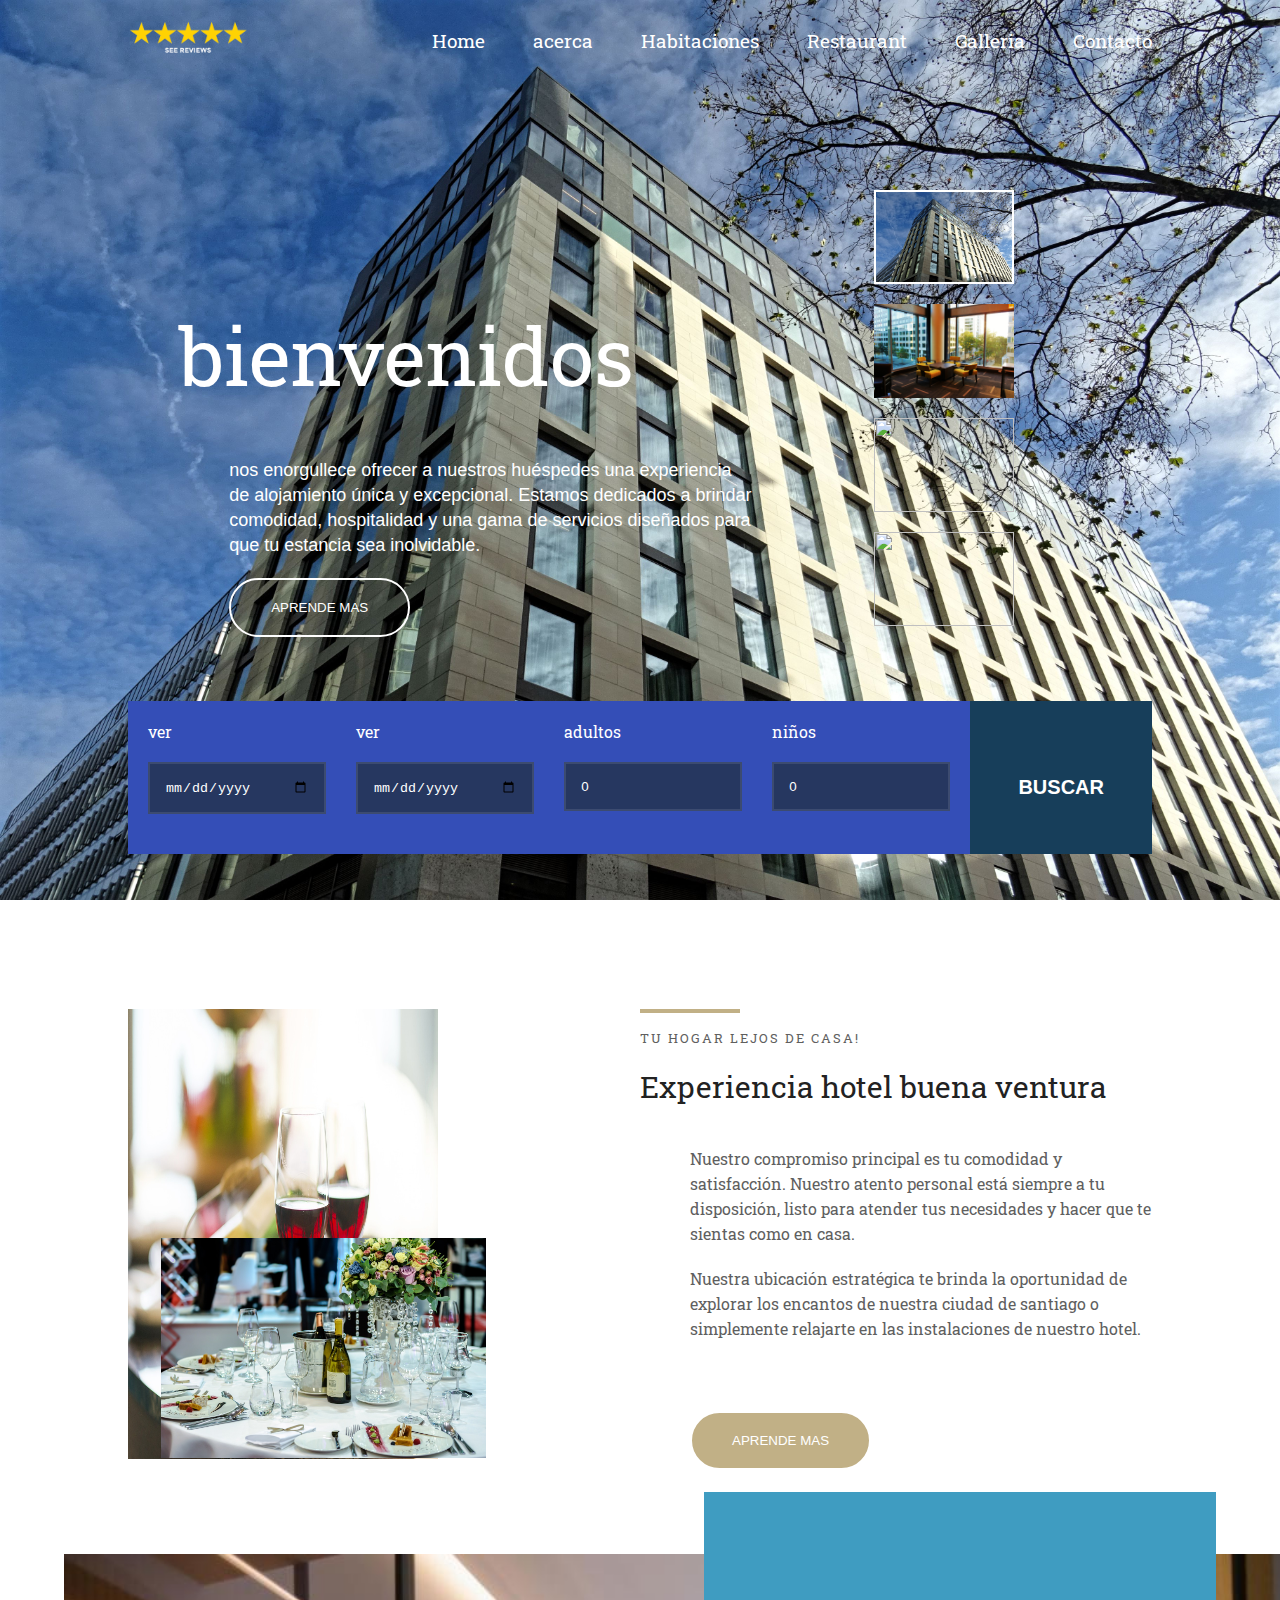
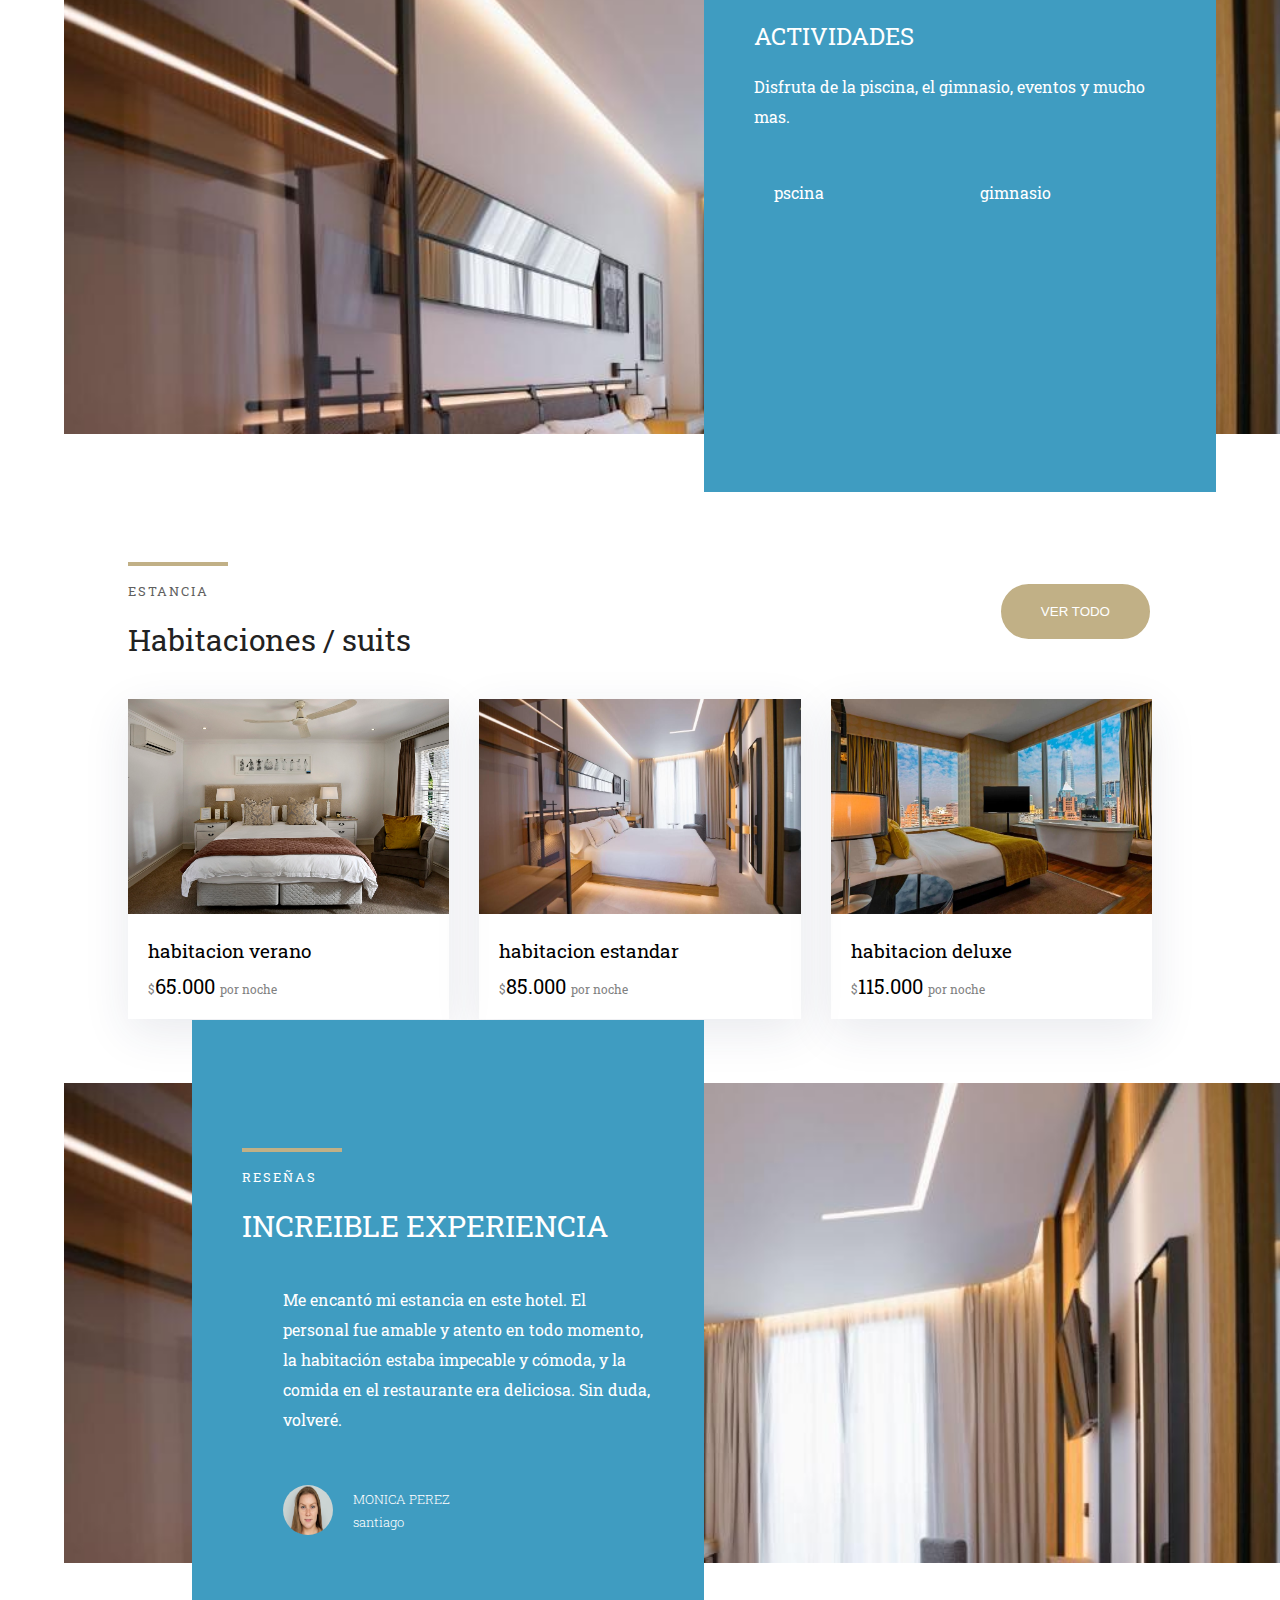
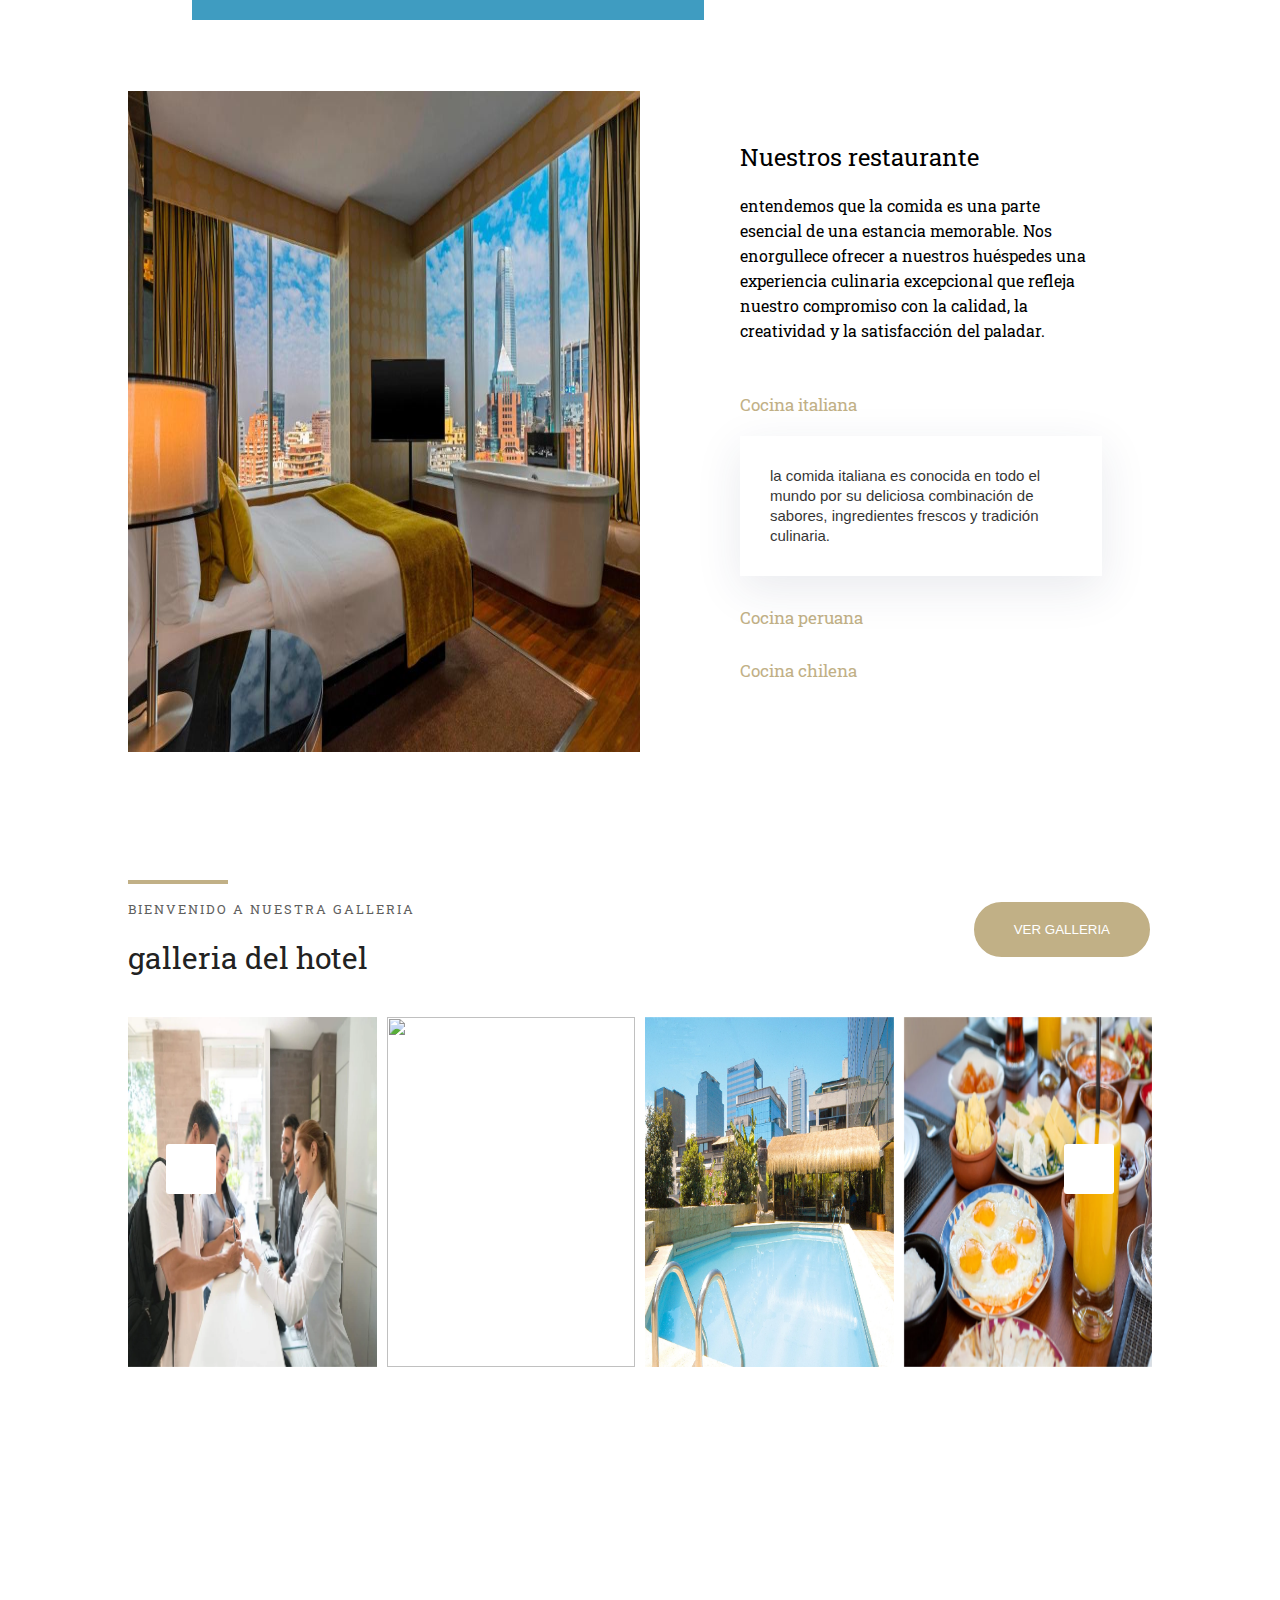
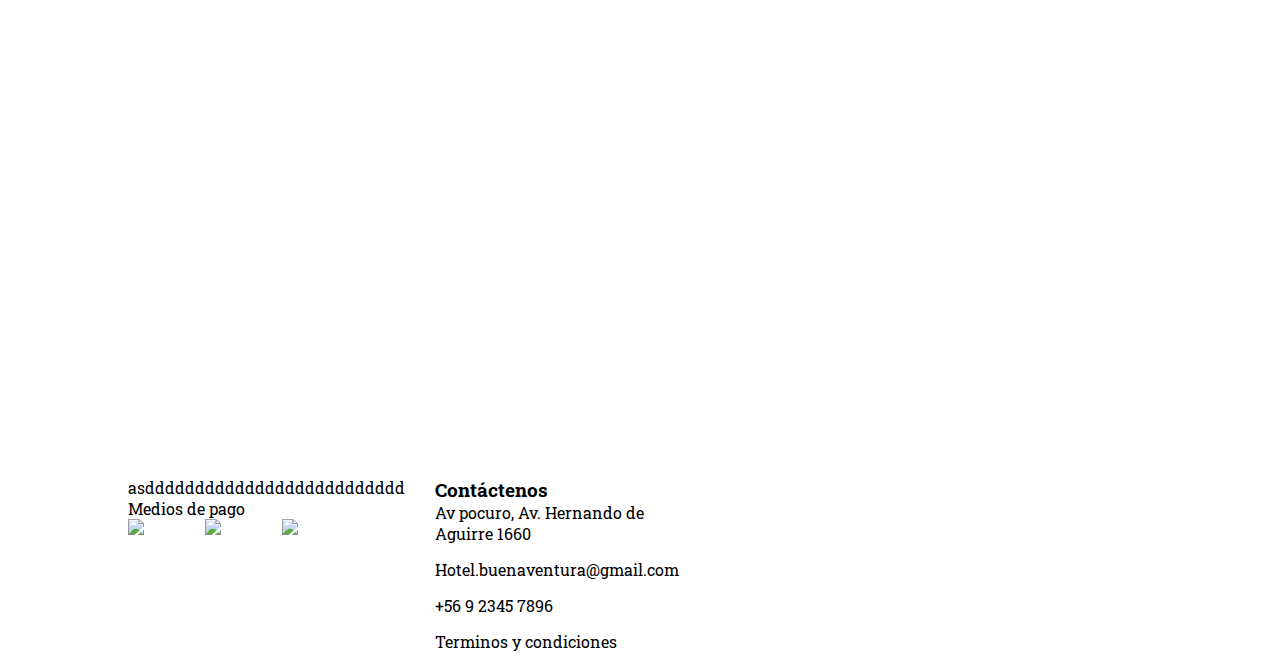
==== hotel/index.html @ 5560b7e8 "Add files via upload" ====
<!DOCTYPE html>
<html lang="en" dir="ltr">

<head>
    <title>hotel buena ventura</title>
    <meta name="viewport" content="width=device-width, initial-scale=1">
    <link rel="stylesheet" href="style.css">
    <link rel="stylesheet" href="https://pro.fontawesome.com/releases/v5.10.0/css/all.css" integrity="sha384-AYmEC3Yw5cVb3ZcuHtOA93w35dYTsvhLPVnYs9eStHfGJvOvKxVfELGroGkvsg+p" crossorigin="anonymous" />


    <link rel="stylesheet" href="https://cdnjs.cloudflare.com/ajax/libs/OwlCarousel2/2.3.4/assets/owl.carousel.css" integrity="sha512-UTNP5BXLIptsaj5WdKFrkFov94lDx+eBvbKyoe1YAfjeRPC+gT5kyZ10kOHCfNZqEui1sxmqvodNUx3KbuYI/A==" crossorigin="anonymous"
    referrerpolicy="no-referrer" />
  <link rel="stylesheet" href="https://cdnjs.cloudflare.com/ajax/libs/OwlCarousel2/2.3.4/assets/owl.theme.default.min.css" integrity="sha512-sMXtMNL1zRzolHYKEujM2AqCLUR9F2C4/05cdbxjjLSRvMQIciEPCQZo++nk7go3BtSuK9kfa/s+a4f4i5pLkw=="
    crossorigin="anonymous" referrerpolicy="no-referrer" />
  <script src="https://code.jquery.com/jquery-1.12.4.min.js" integrity="sha256-ZosEbRLbNQzLpnKIkEdrPv7lOy9C27hHQ+Xp8a4MxAQ=" crossorigin="anonymous"></script>



</head>


<body>
    <header class="header" id="menu">
        <div class="container">
          <nav>
            <a href="#" class="logo"> <img src="images/estrella.png" alt=""> </a>
    
            <ul class="nav-menu">
              <li> <a href="#home" class="nav-link">Home</a> </li>
              <li> <a href="#about" class="nav-link">acerca</a> </li>
              <li> <a href="#rooms" class="nav-link">Habitaciones</a> </li>
              <li> <a href="#restaurant" class="nav-link">Restaurant</a> </li>
              <li> <a href="#gallery" class="nav-link">Galleria</a> </li>
              <li> <a href="#contact" class="nav-link">Contacto</a> </li>
            </ul>
    
            <div class="hambuger">
              <span class="bar"></span>
              <span class="bar"></span>
              <span class="bar"></span>
            </div>
          </nav>
        </div>
      </header> 
      <script>

        const hambuger = document.querySelector('.hambuger');
        const navMenu = document.querySelector('.nav-menu');
    
        hambuger.addEventListener("click", mobileMenu);
    
        function mobileMenu() {
          hambuger.classList.toggle("active");
          navMenu.classList.toggle("active");
        }
    
        const navLink = document.querySelectorAll('.nav-link');
        navLink.forEach((n) => n.addEventListener("click", closeMenu));
    
        function closeMenu() {
          hambuger.classList.remove("active");
          navMenu.classList.remove("active");
        }
      </script>

      <section class="Home" id="home">
        <div class="head_container">
          <div class="box">
            <div class="text">
              <h1>bienvenidos</h1>
              <p>nos enorgullece ofrecer a nuestros huéspedes una experiencia de alojamiento única y excepcional. Estamos dedicados a brindar comodidad, hospitalidad y una gama de servicios diseñados para que tu estancia sea inolvidable.</p>
              <button>APRENDE MAS</button>
            </div>
          </div>
          <div class="image">
            <img src="images/imagez7.jpg" alt="" class="slide">

          </div>
          <div class="image-item">
            <img src="images/imagez7.jpg" alt="" class="slide active" onclick="img('images/imagez7.jpg')">
            <img src="images/imagez8.jpg" alt="" class="slide" onclick= "img('images/imagez8.jpg')">
            <img src="images/imagez10.jpg" alt="" class="slide " onclick= "img('images/imagez10.jpg')">
            <img src="images/imagez9.jpg" alt="" class="slide " onclick= "img('images/imagez9.jpg')">
          </div>
        </div>

      </section>

      <script>
        function img(anything) {
          document.querySelector('.slide').src = anything;
        }
        function change (change){
          const line = document.querySelector('.image')
          line.style.background = change
        }
      </script>


      <section class="book">
       <div class="container flex">
        <div class="input grid">
          <div class="box">
            <label>ver</label>
            <input type="date" placeholder="fecha-de-entrada">
          </div>
          <div class="box">
            <label>ver</label>
            <input type="date" placeholder="fecha-de-salida">
          </div>
          <div class="box">
            <label>adultos</label><br>
            <input type="number" placeholder="0">
          </div>
          <div class="box">
            <label>niños</label><br>
            <input type="number" placeholder="0">
          </div>
        </div>
        
        <div class="search">
          <input type="submit"  value="BUSCAR">
        </div>
        
        </div>

      </section>





      <section class="about top" id="about">

        <div class="container flex">
          <div class="left">
            <div class="img">
              <img src="images/imagez11.jpg" alt="" class="image1">
              <img src="images/imagez12.jpg" alt="" class="image2">
            </div>
          </div>
          <div class="right">
            <div class="heading">
              <h5>TU HOGAR LEJOS DE CASA!</h5>
              <H2>Experiencia hotel buena ventura</H2>
              <p>Nuestro compromiso principal es tu comodidad y satisfacción. Nuestro atento personal está siempre a tu disposición, listo para atender tus necesidades y hacer que te sientas como en casa.</p>
              <p>Nuestra ubicación estratégica te brinda la oportunidad de explorar los encantos de nuestra ciudad de santiago o simplemente relajarte en las instalaciones de nuestro hotel. </p>
              <button class="btn1" >APRENDE MAS</button>
            </div>
          </div>
        </div>

      </section>


      <section class="wrapper top">
        <div class="container">
          <div class="text">
            <h2>ACTIVIDADES</h2>
            <p> Disfruta de la piscina, el gimnasio, eventos y mucho mas.</p>
            <div class="content">
              <div class="box flex">
                <i class="fas fa-swimming-pool"></i>
                <span>pscina</span>
              </div>

              <div class="box flex">
                <i class="fas fa-dumbbell"></i>
                <span>gimnasio</span>
              </div>

              

             
            </div>
          </div>
        </div>

      </section>
      <section class="room top" id="rooms">
        <div class="container">
          <div class="heading-top flex1">
            <div class="heading">
              <h5>ESTANCIA</h5>
              <H2>Habitaciones / suits</H2>
            </div>
            <div class="button">
              <button class="btn1">VER TODO</button>
            </div>
          </div>
          <div class="content grid">
            <div class="box">
              <div class="img">
                <img src="images/IMAGEZ1.jpg" alt="">
              </div>
              <div class="text">
                <h3>habitacion verano</h3>
                <p> <span>$</span>65.000 <span>por noche</span> </p>
              </div>
            </div>
              <div class="box">
                <div class="img">
                  <img src="images/image3.jpg" alt="">
                </div>
                <div class="text">
                  <h3>habitacion estandar</h3>
                  <p> <span>$</span>85.000 <span>por noche</span> </p>
                </div>
              </div>
                <div class="box">
                  <div class="img">
                    <img src="images/image2.jpg" alt="">
                  </div>
                  <div class="text">
                    <h3>habitacion deluxe</h3>
                    <p> <span>$</span>115.000 <span>por noche</span> </p>
                  </div>
                </div>
            </div>
          </div>
        </div>
      </section>

      <section class="wrapper wrapper2">
          <div class="container">
            <div class="text">
              <div class="heading">
                <h5>RESEÑAS</h5>
                <h2>INCREIBLE EXPERIENCIA</h2>
              </div>
              <div class="para">
                <p>Me encantó mi estancia en este hotel. El personal fue amable y atento en todo momento, la habitación estaba impecable y cómoda, y la comida en el restaurante era deliciosa. Sin duda, volveré. </p>
                <div class="box flex">
                  <div class="img">
                    <img src="images/PERFIL1.jpg" alt="">
                  </div>
                  <div class="name">
                    <h5>MONICA PEREZ</h5>
                    <h5>santiago</h5>
                  </div>
                </div>
              </div>
            </div>
          </div>
      </section>

      <section class="restaurant top" id="restaurant">
        <div class="container flex">
          <div class="left">
            <img src="images/image2.jpg" alt="">
          </div>
          <div class="right">
            <div class="text">
              <h2>Nuestros restaurante</h2>
              <p> entendemos que la comida es una parte esencial de una estancia memorable. Nos enorgullece ofrecer a nuestros huéspedes una experiencia culinaria excepcional que refleja nuestro compromiso con la calidad, la creatividad y la satisfacción del paladar.</p>
            </div>
            <div class="accordionWrapper">
              <div class="accordionItem open">
                <h2 class="accordionIheading">Cocina italiana</h2>
                <div class="accordionItemcontent">
                  <p> la comida italiana es conocida en todo el mundo por su deliciosa combinación de sabores, ingredientes frescos y tradición culinaria.</p>
                </div>
              </div>
              <div class="accordionItem close">
                <h2 class="accordionIheading">Cocina peruana</h2>
                <div class="accordionItemcontent">
                  <p>La comida peruana es una de las joyas culinarias del mundo y ha ganado reconocimiento y admiración a nivel global por su diversidad de sabores, ingredientes únicos y fusiones culturales.</p>
                </div>
              </div>

              <div class="accordionItem close">
                <h2 class="accordionIheading">Cocina chilena</h2>
                <div class="accordionItemcontent">
                  <p> La comida chilena es una fusión de ingredientes autóctonos y técnicas culinarias traídas por los colonizadores españoles, y es un reflejo de la historia y la diversidad del país.</p>
                </div>
              </div>

            </div>
          </div>
        </div>
      </section>
      <script>
        var accItem = document.getElementsByClassName('accordionItem')
        var accHD = document.getElementsByClassName('accordionIheading')

        for (i = 0; i < accHD.length; i++) {
        accHD[i].addEventListener('click', toggleItem, false);
        }

        function toggleItem() {
        var itemClass = this.parentNode.className;
        for (var i = 0; i < accItem.length; i++) {
        accItem[i].className = 'accordionItem close';
        }
        if (itemClass == 'accordionItem close') {
        this.parentNode.className = 'accordionItem open';
          }
        }
      </script>




      <section class="gallary top" id="gallery">
        <div class="container">
          <div class="heading_top flex1">
            <div class="heading">
              <h5>BIENVENIDO A NUESTRA GALLERIA</h5>
              <H2>galleria del hotel</H2>
            </div>
            <div class="button">
              <button class="btn1">VER GALLERIA</button>
            </div>
          </div>
          <div class="owl-carousel owl-theme">
            <div class="item">
              <img src="images/imagez6.jpg" alt="">
            </div>
            <div class="item">
              <img src="images/imagenz3.jpg" alt="">
            </div>
           <div class="item">
              <img src="images/imgez4.jpg" alt="">
            </div>
            <div class="item">
              <img src="images/imagez5.jpg" alt="">
            </div>
            <div class="item">
              <img src="images/imagenz2.jpg" alt="">
            </div>
          </div>

        </div>


      </section>

      <script src="https://cdnjs.cloudflare.com/ajax/libs/OwlCarousel2/2.3.4/owl.carousel.js" integrity="sha512-gY25nC63ddE0LcLPhxUJGFxa2GoIyA5FLym4UJqHDEMHjp8RET6Zn/SHo1sltt3WuVtqfyxECP38/daUc/WVEA==" crossorigin="anonymous"
      referrerpolicy="no-referrer"></script>
      <script src="https://cdnjs.cloudflare.com/ajax/libs/OwlCarousel2/2.3.4/owl.carousel.min.js" integrity="sha512-bPs7Ae6pVvhOSiIcyUClR7/q2OAsRiovw4vAkX+zJbw3ShAeeqezq50RIIcIURq7Oa20rW2n2q+fyXBNcU9lrw==" crossorigin="anonymous"
      referrerpolicy="no-referrer"></script>
      <script>
      $('.owl-carousel').owlCarousel({
        loop: true,
        margin: 10,
        nav: true,
        dots: false,
        navText: ["<i class='fas fa-chevron-left'></i>", "<i class='fas fa-chevron-right'></i>"],
        responsive: {
          0: {
            items: 1
          },
          768: {
            items: 2
          },
          1000: {
            items: 4
          }
        }
      })
    </script>


    <section class="map top" id="contact">

      <iframe src="https://www.google.com/maps/embed?pb=!1m14!1m8!1m3!1d699.9697006370789!2d-70.59613841962889!3d-33.43273845730774!3m2!1i1024!2i768!4f13.1!3m3!1m2!1s0x9662cf0b6b929363%3A0x24ddab83ed5f293f!2sAv.%20Hernando%20de%20Aguirre%201660%2C%20Providencia%2C%20Regi%C3%B3n%20Metropolitana!5e0!3m2!1ses!2scl!4v1697667884680!5m2!1ses!2scl" width="600" height="450" style="border:0;" allowfullscreen="" loading="lazy" referrerpolicy="no-referrer-when-downgrade"></iframe>

    </section>


    <footer>
      <div class="container grid top">
        <div class="box">
         
          <p> asdddddddddddddddddddddddddd</p>
          <p>Medios de pago</p>
          <div class="payment grid">
         
          <img src="https://img.icons8.com/color/48/000000/visa.png" />
          <img src="https://img.icons8.com/color/48/000000/mastercard.png" />
          <img src="https://img.icons8.com/color-glass/48/000000/paypal.png" />
          
          </div>
        </div>

        <div class="box">
          
          <h3>Contáctenos</h3>

        <ul>
          <li>Av pocuro, Av. Hernando de Aguirre 1660</li>
          <li><i class="far fa-envelope"></i>Hotel.buenaventura@gmail.com</li>
          <li><i class="far fa-phone-alt"></i>+56 9 2345 7896</li>
          <li>Terminos y condiciones</li>
        </ul>
        </div>

      </div>
    </footer>


</body>









</html>
---- hotel/style.css ----
@import url('https://fonts.googleapis.com/css2?family=Roboto+Slab:wght@200;300;400;500;600;700;800;900&display=swap');

* {
  padding: 0;
  margin: 0;
  box-sizing: border-box;
}


html,
body {
  font-family: 'Roboto Slab', serif;
  scroll-behavior: smooth;
}

li {
  list-style: none;
}

a {
  text-decoration: none;
}

.container {
  max-width: 80%;
  margin: auto;
}

.head_container {
  max-width: 90%;
  margin: auto;
}




/*--------------header--------*/
header {
    height: 8vh;
    background: none;
  }
  
  .logo img {
    width: 120px;
  }
  
  header nav {
    display: flex;
    justify-content: space-between;
    align-items: center;
    padding-top: 20px;
  }
  
  .hambuger {
    display: none;
  }
  
  .bar {
    display: block;
    width: 25px;
    height: 3px;
    margin: 5px auto;
    transition: all 0.3s ease-in-out;
    background-color: #fff;
  }
  
  header ul {
    display: flex;
    justify-content: space-between;
    align-items: center;
  }
  
  header ul li {
    margin-left: 3rem;
  }
  
  header ul li a {
    font-size: 1.2rem;
    font-weight: 400;
    color: white;
    transition: 0.5s;
  }
  
  header ul li a:hover {
    color: lightblue;
  }
  
  @media only screen and (max-width: 768px) {
    header ul {
      display: block;
      position: fixed;
      left: -100%;
      top: 5rem;
      flex-direction: column;
      background-color: #fff;
      width: 100%;
      border-radius: 10px;
      text-align: center;
      transition: 0.5s;
      box-shadow: 0 10px 27px rgba(0, 0, 0, 0.05);
      z-index: 20;
    }
  
    header ul.active {
      left: 0%;
    }
  
    header ul li {
      margin: 2.5rem 0;
    }
  
    header ul li a {
      color: black;
    }
  
    .hambuger {
      display: block;
      cursor: pointer;
    }
  
    .hambuger.active .bar:nth-child(2) {
      opacity: 0;
    }
  
    .hambuger.active .bar:nth-child(1) {
      transform: translateY(8px) rotate(45deg);
    }
  
    .hambuger.active .bar:nth-child(3) {
      transform: translateY(-8px) rotate(-45deg);
    }
  }


  /*--------------header--------*/




/*--------------home--------*/


  .Home .image img {
    position: absolute;
    top: 0;
    left: 0;
    z-index: -1;
    width: 100%;
    height: 100%;
  }
  
  .Home .text {
    max-width: 50%;
    color: white;
    margin: 20% 0 0 10%;
  }
  
  .Home h1 {
    font-size: 80px;
    font-weight: 400;
  }
  
  .Home p {
    font-weight: 400;
    line-height: 25px;
    font-family: sans-serif;
    font-size: 18px;
    margin: 50px 0 0 50px;
  }
  
  button {
    padding: 20px 40px;
    background: none;
    outline: none;
    border: 2px solid white;
    border-radius: 50px;
    color: white;
    margin-top: 20px;
  }
  
  .Home button {
    margin-left: 50px;
  }
  
  .Home .image-item {
    position: absolute;
    top: 20%;
    right: 20%;
    display: flex;
    flex-direction: column;
    cursor: pointer;
  }
  
  .Home .image-item img {
    width: 140px;
    height: 94px;
    margin: 10px;
    transition: 0.5s;
  }
  
  .Home .image-item img.active {
    border: 2px solid white;
  }
  
  .Home .box .text {
    position: relative;
  }
  
  .Home .box .text::after {
    position: absolute;
    
    font-size: 500px;
    top: -120%;
    font-weight: bold;
    opacity: 0.1;
  }

  /*--------------home--------*/

/*--------------book--------*/
.flex {
  display: flex;
}

.grid {
  display: grid;
  grid-template-columns: repeat(4, 1fr);
  grid-gap: 30px;
}

.book {
  margin-top: 5%;
  width: 100%;
  height: 20vh;
  color: white;
}

.book .input {
  background: #344eb7;
  padding: 20px 20px 40px 20px;
}

.book .search {
  background: #173e5a;
  padding: 20px;
}

input {
  width: 100%;
  padding: 15px;
  border: 2px solid rgba(255, 255, 255, 0.1);
  outline: none;
  background: #263760;
  margin-top: 20px;
  color: white;
}

::placeholder {
  color: white;
}

.book .search {
  width: 20%;
}

.book .search input {
  background: none;
  border: none;
  font-weight: bold;
  font-size: 20px;
  margin-top: 40px;
}

/*--------------book--------*/

/*--------------about--------*/
.top {
  margin-top: 10%;
}

.mtop {
  margin-top: 5%;
}

.left, .right {
  width: 50%;
}

.about {
  margin-bottom: 50px;
}

.about .img {
  position: relative;
}

.about .image1 {
  width: 310px;
  height: 450px;
}

.about .image2 {
  width: 325px;
  height: 220px;
  position: absolute;
  bottom: 5px;
  z-index: 2;
  right: 30%;
}

.heading {
  position: relative;
}

.heading::after {
  position: absolute;
  top: 0;
  left: 0;
  content: '';
  width: 100px;
  height: 4px;
  background: #C1B086;
}

.heading h5 {
  font-weight: 400;
  letter-spacing: 2px;
  padding-top: 20px;
  color: #5f5f5f;
}

.heading h2 {
  font-size: 30px;
  font-weight: 400;
  margin: 20px 0 40px 0;
  color: #222222;
}

.heading p {
  margin-bottom: 20px;
  line-height: 25px;
  color: #5f5f5f;
  margin: 0 0 20px 50px;
}

.heading .btn1 {
  margin: 50px 0 20px 50px;
}

.btn1 {
  background: #C1B086;
  color: white;
}
/*--------------about--------*/

/*--------------wrapper--------*/
.wrapper {
  background-image: url("images/image3.jpg");
  background-repeat: no-repeat;
  background-size: cover;
  width: 100%;
  height: 480px;
  position:relative;
  margin: 5%;
  
}

.wrapper .text {
  background: #3f9cc1;
  padding: 50px;
  width: 40%;
  height: 600px;
  position: absolute;
  top: -13%;
  right: 10%;
  padding-top: 10%;
  color: white;
}

.wrapper .content {
  display: grid;
  grid-template-columns: repeat(2, 1fr);
  grid-row-gap: 30px;
}

.wrapper h2 {
  font-weight: 400;
}

.wrapper p {
  margin: 20px 0 50px 0;
  line-height: 30px;
}

.wrapper i {
  margin: 5px 20px 0 0;
}

/*--------------wrapper--------*/


/*--------------room--------*/
.flex1 {
  display: flex;
  justify-content: space-between;
}

.room .grid {
  grid-template-columns: repeat(3, 1fr);
}

.room img {
  width: 100%;
  height: 100%;
}

.room .box {
  box-shadow: 0 13px 43px 0 rgb(37 46 89/10%);
}

.room .text {
  padding: 20px;
}

.room h3 {
  font-weight: 400;
  margin-bottom: 10px;
}

.room p span {
  font-size: 12px;
  color: grey;
}

.room p {
  font-size: 20px;
}


/*--------------room--------*/







/*--------------wrapper2--------*/



.wrapper2 {
  background-image: url("images/image3.jpg");
}

.wrapper2 .text {
  left: 10%;
}

.wrapper2 h5,
.wrapper2 h2 {
  color: white;
}

.wrapper2 img {
  width: 50px;
  height: 50px;
  border-radius: 50%;
  margin-right: 20px;
}

.wrapper2 .para h5 {
  font-size: 13px;
  font-weight: 300;
  margin-top: 5px;
}

.wrapper2 .para {
  margin-left: 10%;
}


/*--------------wrapper2--------*/



/*-----------restaurant-----------*/





.restaurant img {
  width: 100%;
  height: 100%;
}

.restaurant .right {
  padding: 50px 50px 50px 100px;
}

.restaurant h2 {
  margin-bottom: 20px;
  font-weight: 400;
}

.restaurant .text p {
  margin-bottom: 50px;
  line-height: 25px;
}

.accordionItem {
  margin-top: 30px;
}

.accordionItem p {
  font-size: 15px;
  opacity: 0.8;
  font-family: sans-serif;
  line-height: 20px;
}

.accordionIheading {
  cursor: pointer;
  width: 100%;
  border-radius: 3px;
  font-weight: 400;
  font-size: 17px;
  color: #C1B086;
  margin-bottom: 20px;
}

.close .accordionItemcontent {
  height: 0px;
  transition: height 1s ease-out;
  transform: scaleY(0);
  float: left;
  display: block;
  background-color: #fff;
}

.open .accordionItemcontent {
  padding: 30px;
  background-color: #fff;
  width: 100%;
  margin: 0 0 10px 0;
  display: block;
  transform: scaleY(1);
  transform-origin: top;
  transition: transform 0.4s ease;
  box-sizing: border-box;
  box-shadow: 0 13px 43px 0 rgb(37 46 89 / 10%);
}


/*--------------restaurant--------*/









/*--------------gallary--------*/
.gallary img {
  width: 270px;
  height: 350px;
}

.owl-carousel .owl-next,
.owl-carousel .owl-prev {
  height: 50px;
  position: absolute;
  width: 50px;
  cursor: pointer;
  top: 35%;
  background: white !important;
  transition: 0.5s;
}

.owl-carousel .owl-prev {
  left: 33px;
}

.owl-carousel .owl-next {
  right: 33px;
}

.owl-carousel .owl-next:hover,
.owl-carousel .owl-prev:hover {
  background: #C1B086 !important;
}

/*--------------gallary--------*/


/*--------------map--------*/

.map iframe {
  width: 110%;
  
}



/*--------------map--------*/


/*--------------footer--------*/



footer h3 {
  align-items: center;
 
}

footer li {
  margin-bottom: 15px;
  transition: 0.5s;
}

footer li:hover {
  color: #C1B086;
  cursor: pointer;
}


/*--------------footer--------*/








@media only screen and (max-width:768px) {
  .home .box .text {
    max-width: 100%;
  }

  .home .box .text::after,
  .home .image_item {
    display: none;
  }

  .restaurant .container,
  .about .container,
  .book .container {
    flex-direction: column;
  }

  .grid {
    grid-template-columns: repeat(2, 1fr);
  }

  .book {
    margin-top: 10%;
    height: auto;
  }

  .book .search {
    width: 100%;
  }

  .book .search input {
    margin-top: 0;
  }

  .left, .right {
    width: 100%;
  }

  .wrapper .text {
    width: 80%;
  }

  .room {
    margin-bottom: 100px;
  }

  .room .grid {
    grid-template-columns: repeat(1, 1fr);
  }

  .restaurant .right {
    padding: 0;
    margin-top: 50px;
  }

  footer .payment {
    grid-template-columns: repeat(4, 1fr);
  }
}

@media only screen and (max-width:768px) {
  .grid {
    grid-template-columns: repeat(1, 1fr);
  }

  .home .text {
    margin: 10% 0 0 0;
  }

  .home h1 {
    font-size: 40px;
  }

  .about p,
  .home p {
    margin: 50px 0 0 0;
  }

  .wrapper .text {
    padding: 10px;
    height: 600px;
  }

  .heading_top {
    margin-top: 100px;
  }

  .heading_top button {
    display: none;
  }

  .restaurant .flex {
    flex-direction: column-reverse;
  }
}
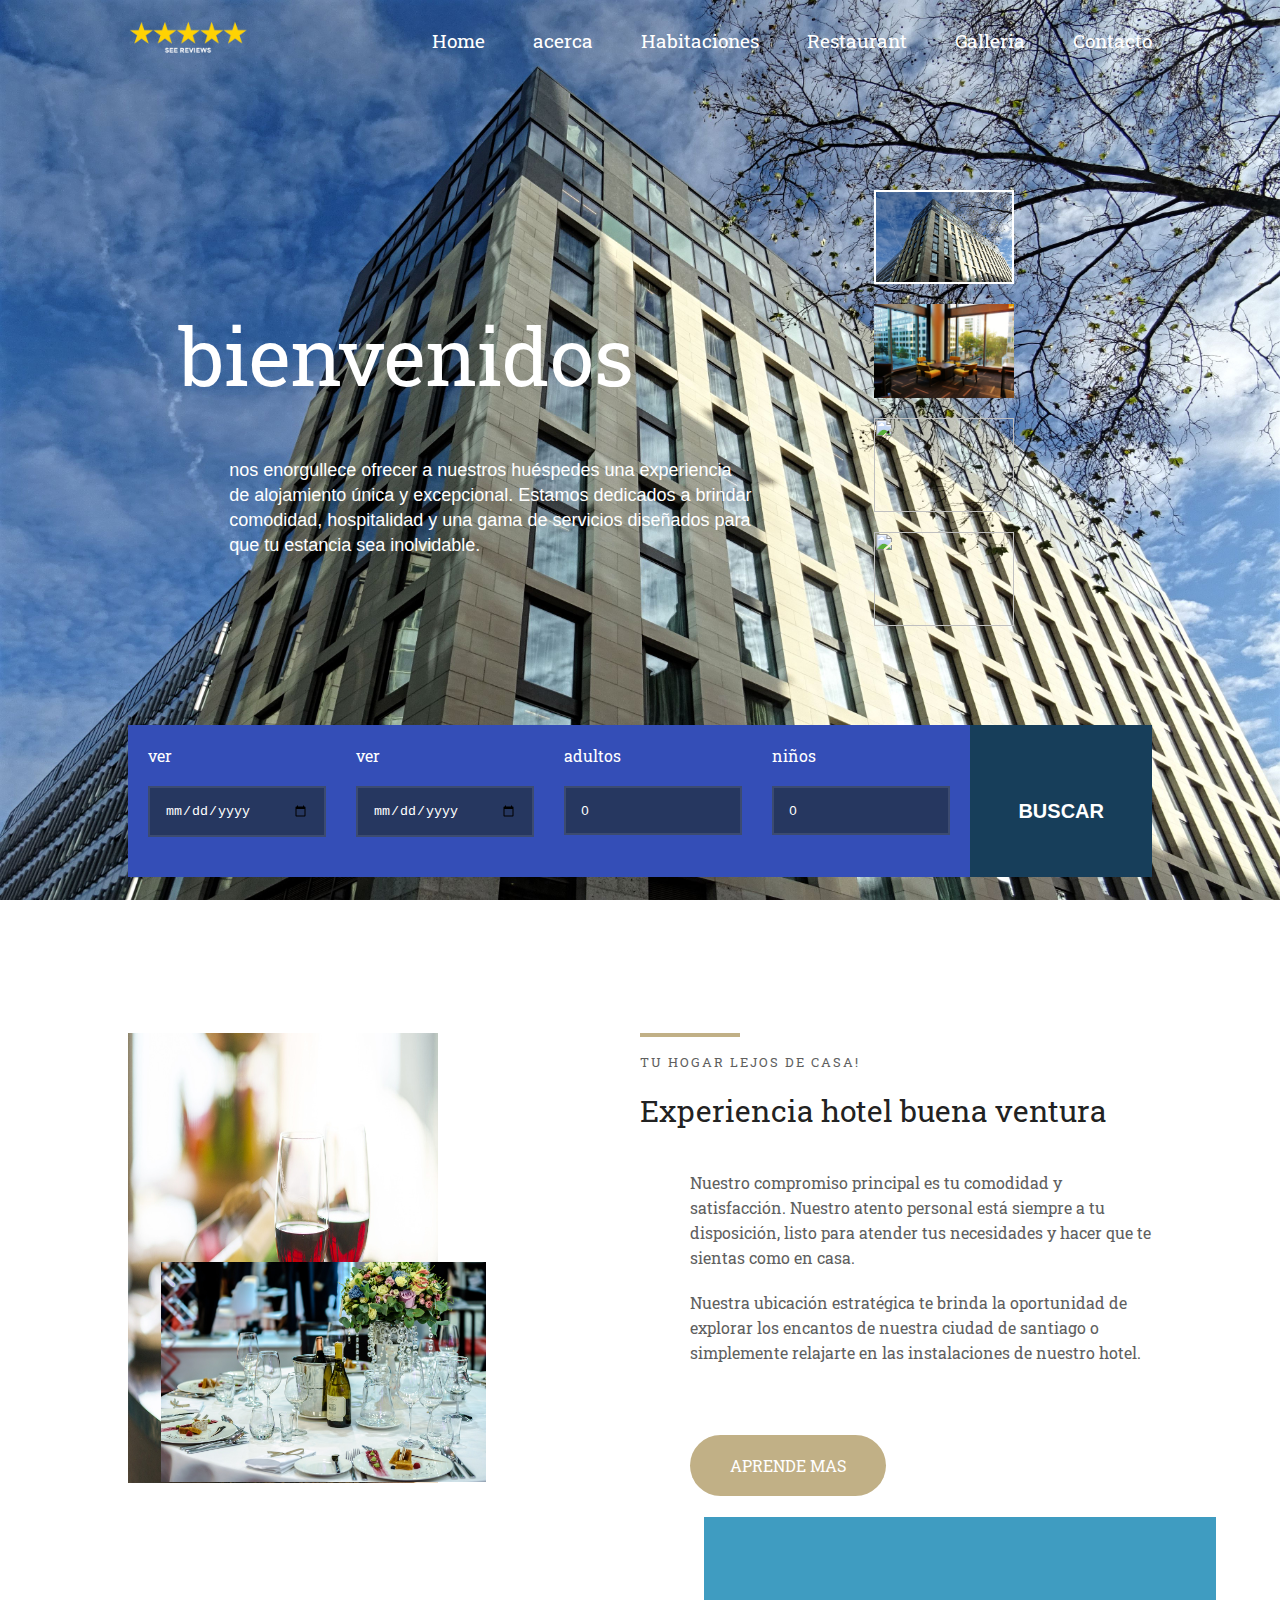
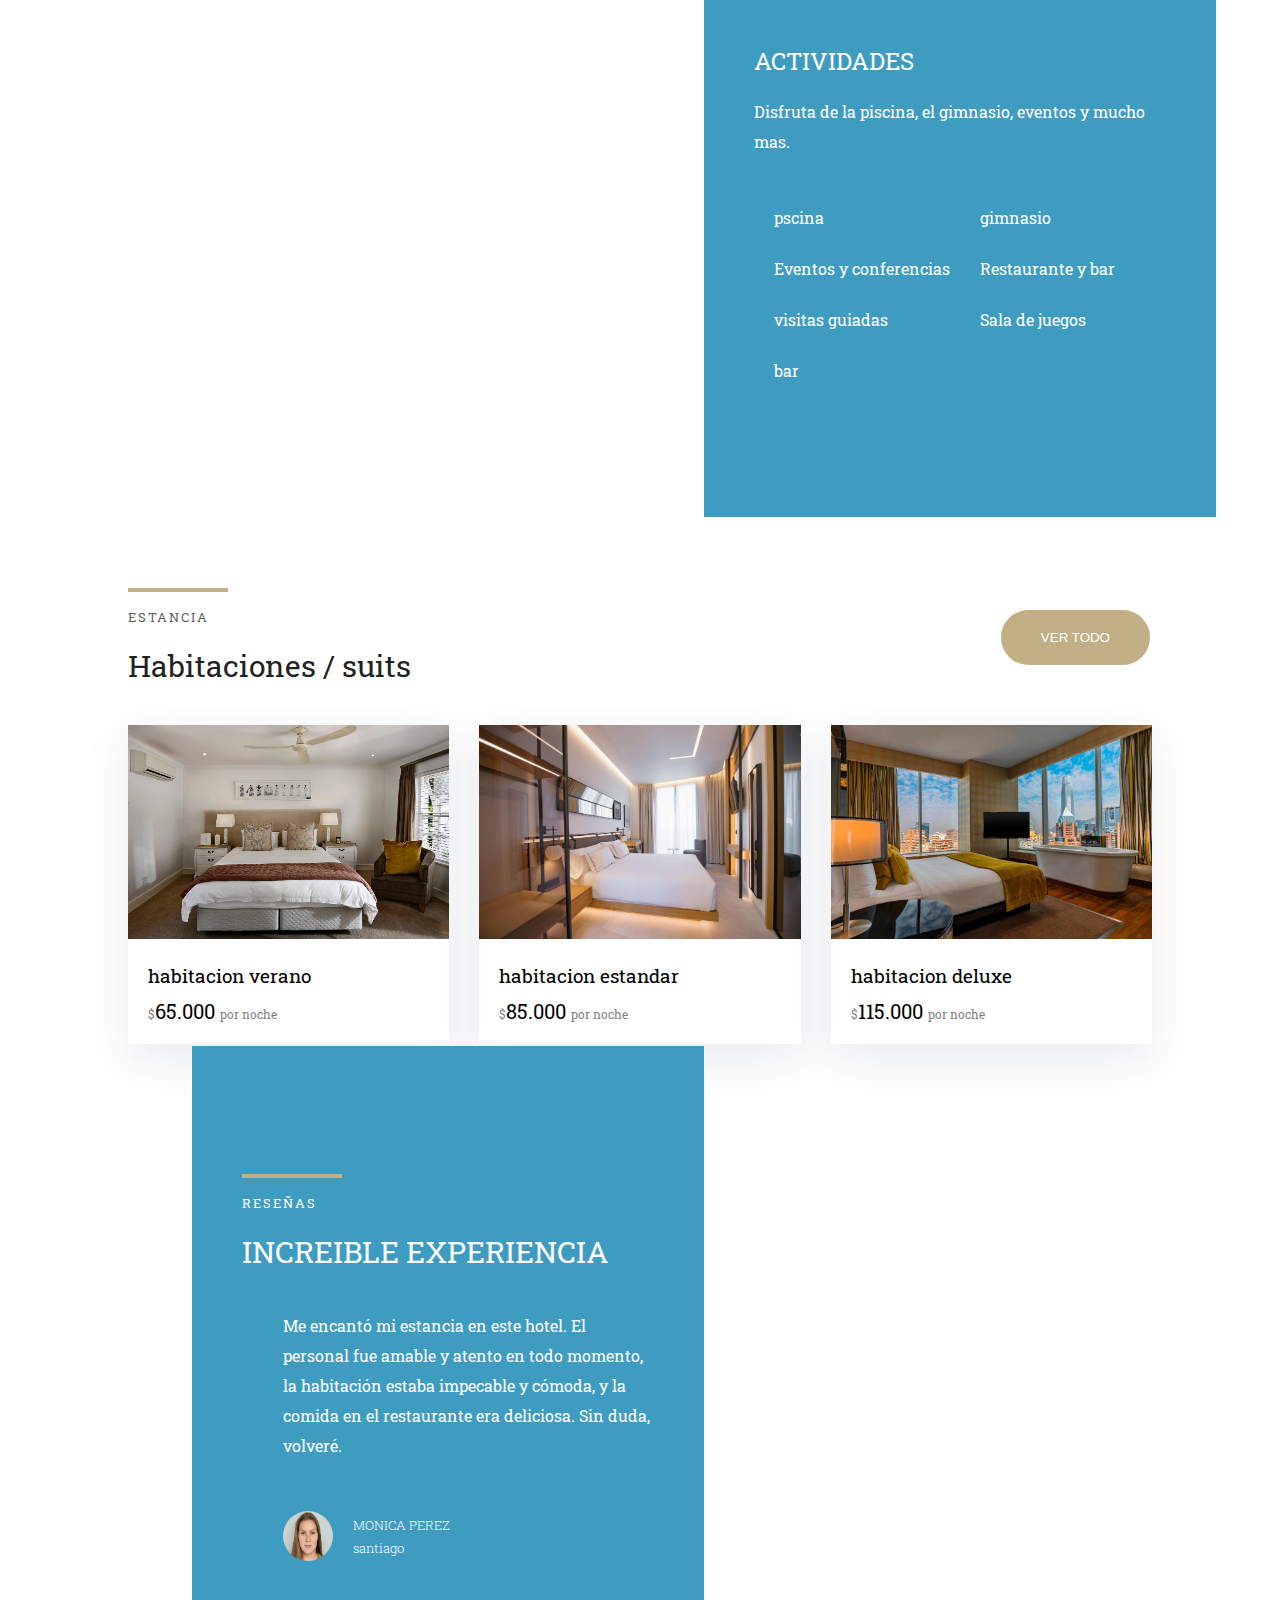
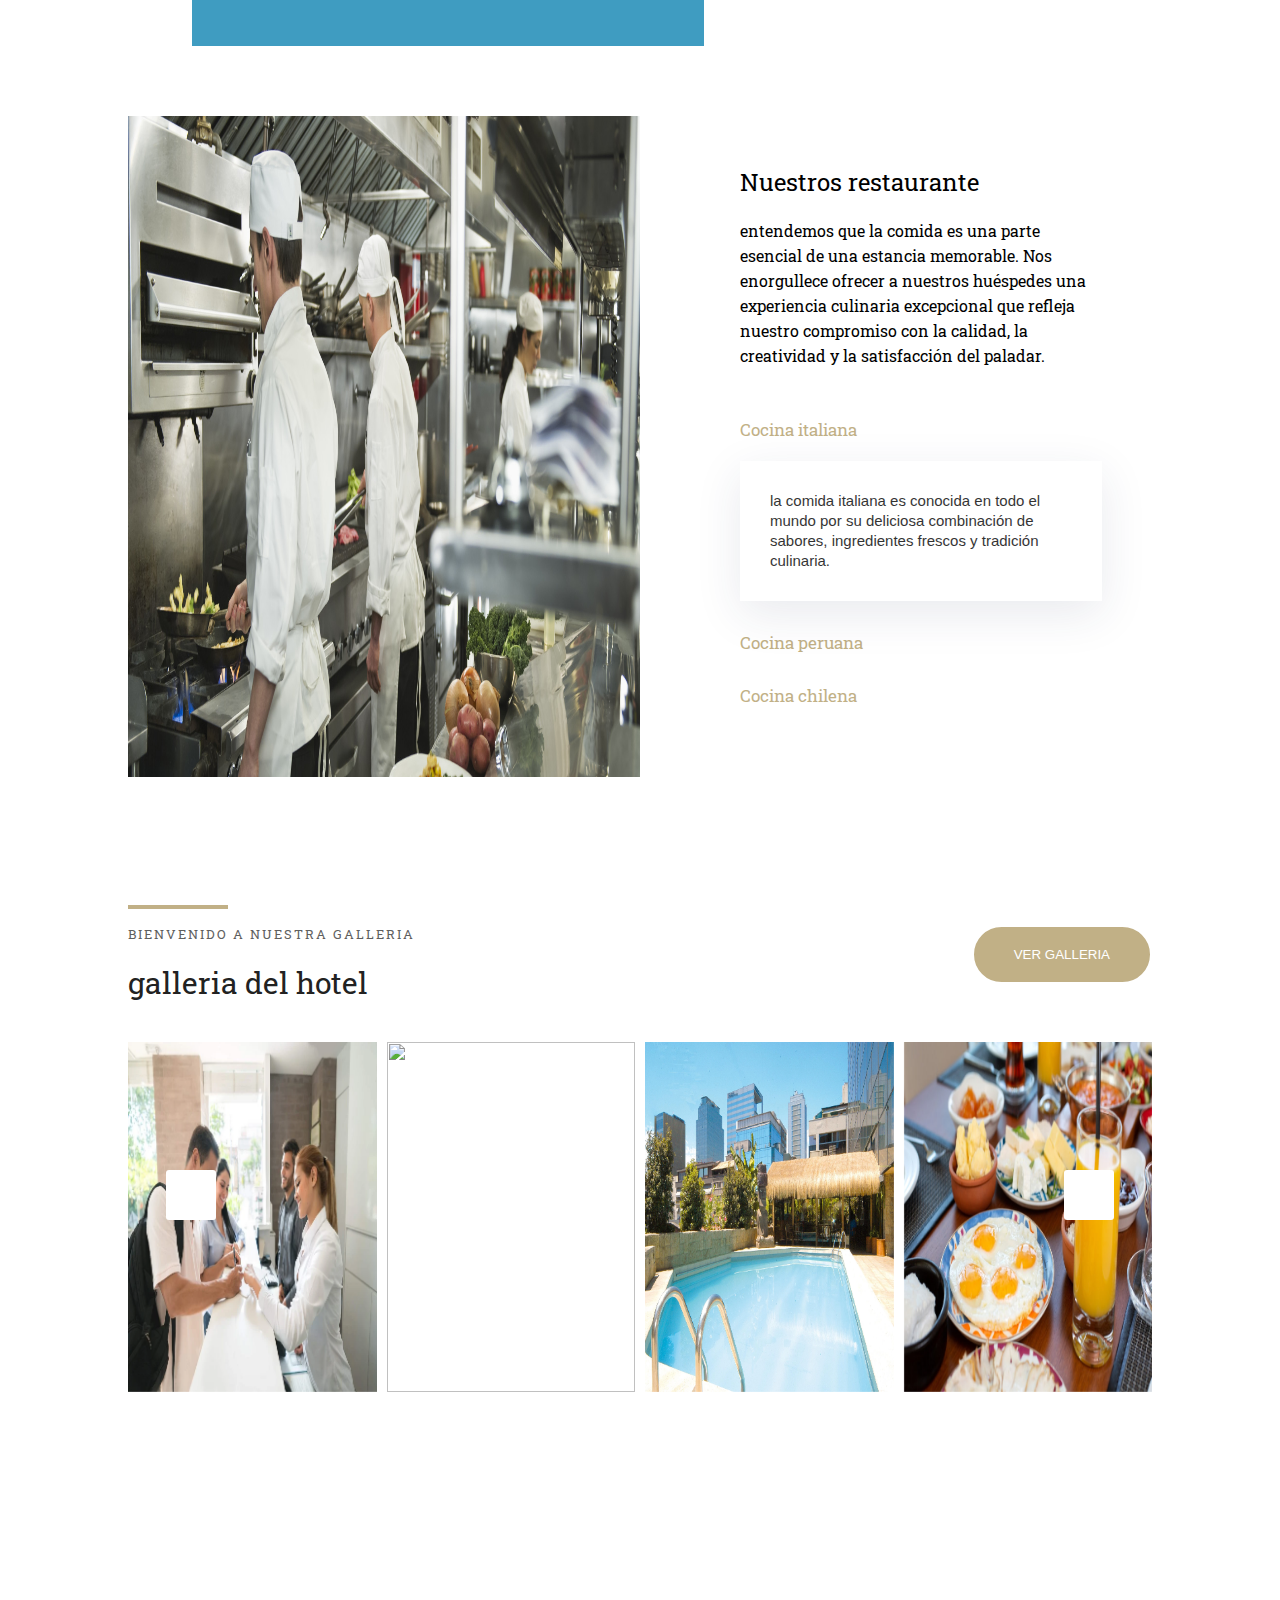
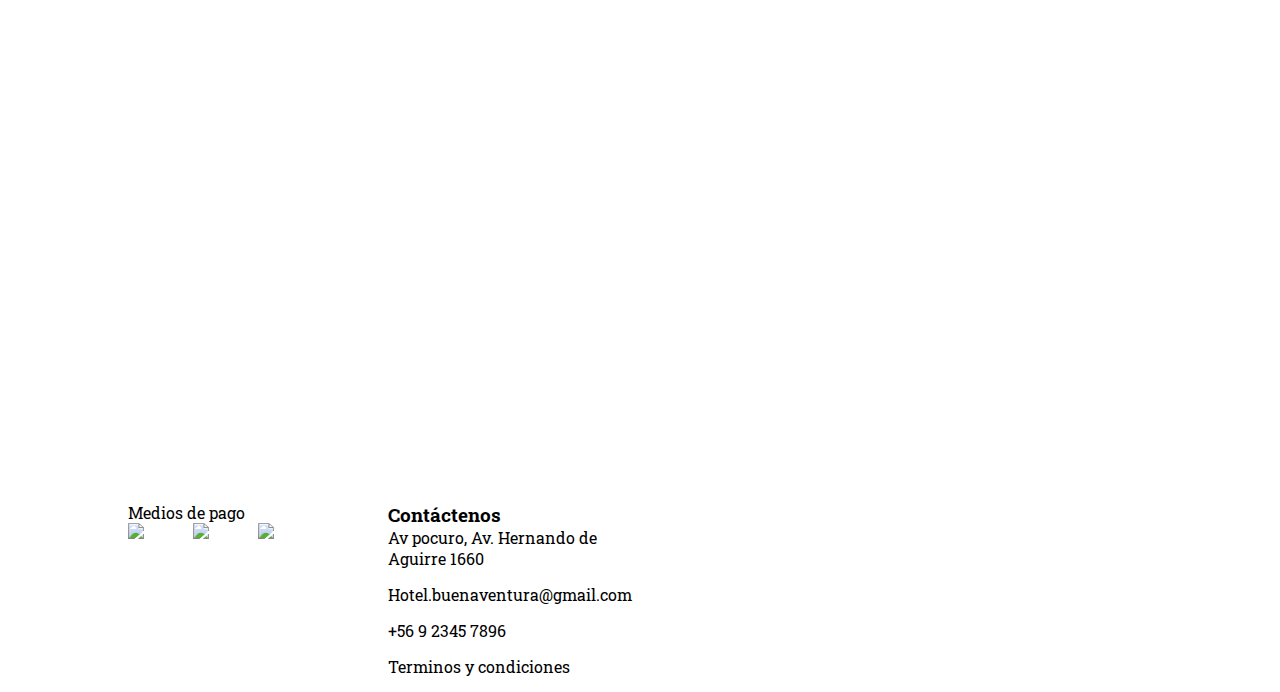
==== commit b9c05450: "Add files via upload" ====
--- a/hotel/index.html
+++ b/hotel/index.html
@@ -4,7 +4,7 @@
 <head>
     <title>hotel buena ventura</title>
     <meta name="viewport" content="width=device-width, initial-scale=1">
-    <link rel="stylesheet" href="style.css">
+    <link rel="stylesheet" href="css/style.css">
     <link rel="stylesheet" href="https://pro.fontawesome.com/releases/v5.10.0/css/all.css" integrity="sha384-AYmEC3Yw5cVb3ZcuHtOA93w35dYTsvhLPVnYs9eStHfGJvOvKxVfELGroGkvsg+p" crossorigin="anonymous" />
 
 
@@ -69,7 +69,7 @@
             <div class="text">
               <h1>bienvenidos</h1>
               <p>nos enorgullece ofrecer a nuestros huéspedes una experiencia de alojamiento única y excepcional. Estamos dedicados a brindar comodidad, hospitalidad y una gama de servicios diseñados para que tu estancia sea inolvidable.</p>
-              <button>APRENDE MAS</button>
+              
             </div>
           </div>
           <div class="image">
@@ -141,11 +141,17 @@
           </div>
           <div class="right">
             <div class="heading">
+              <input  id="check" type="checkbox">
               <h5>TU HOGAR LEJOS DE CASA!</h5>
               <H2>Experiencia hotel buena ventura</H2>
               <p>Nuestro compromiso principal es tu comodidad y satisfacción. Nuestro atento personal está siempre a tu disposición, listo para atender tus necesidades y hacer que te sientas como en casa.</p>
               <p>Nuestra ubicación estratégica te brinda la oportunidad de explorar los encantos de nuestra ciudad de santiago o simplemente relajarte en las instalaciones de nuestro hotel. </p>
-              <button class="btn1" >APRENDE MAS</button>
+              <div class="content2">
+                <p>Espacios para reuniones y eventos, ideales para conferencias y celebraciones para toda la familia</p>
+                  <p>Conexión Wi-Fi de alta velocidad en todo el hotel, Personal amable y atento disponible las 24 horas para satisfacer las necesidades de los huéspedes.</p>
+                <label class="show" for="check" >VER MENOS</label>
+              </div>
+              <label class="show" for="check" >APRENDE MAS</label>
             </div>
           </div>
         </div>
@@ -168,6 +174,32 @@
                 <i class="fas fa-dumbbell"></i>
                 <span>gimnasio</span>
               </div>
+
+              <div class="box flex">
+                <i class="fas fa-portrait"></i>
+                <span>Eventos y conferencias</span>
+              </div>
+
+              <div class="box flex">
+                <i class=" fas fa-hamburger"></i>
+                <span>Restaurante y bar</span>
+              </div>
+
+              <div class="box flex">
+                <i class="fas fa-walking"></i>
+                <span>visitas guiadas</span>
+              </div>
+
+              <div class="box flex">
+                <i class="fas fa-dice"></i>
+                <span>Sala de juegos</span>
+              </div>
+
+              <div class="box flex">
+                <i class="fas fa-cocktail"></i>
+                <span>bar</span>
+              </div>
+
 
               
 
@@ -247,7 +279,7 @@
       <section class="restaurant top" id="restaurant">
         <div class="container flex">
           <div class="left">
-            <img src="images/image2.jpg" alt="">
+            <img src="images/chefs.jpg" alt="">
           </div>
           <div class="right">
             <div class="text">
@@ -308,9 +340,14 @@
               <h5>BIENVENIDO A NUESTRA GALLERIA</h5>
               <H2>galleria del hotel</H2>
             </div>
-            <div class="button">
-              <button class="btn1">VER GALLERIA</button>
-            </div>
+
+          <div class="button">
+            <a href="file:///C:/Users/Nico/Desktop/hotel/gallary.html">
+                <button class="btn1">VER GALLERIA</button>
+              </a>
+              
+              
+          </div>
           </div>
           <div class="owl-carousel owl-theme">
             <div class="item">
@@ -372,7 +409,7 @@
       <div class="container grid top">
         <div class="box">
          
-          <p> asdddddddddddddddddddddddddd</p>
+          
           <p>Medios de pago</p>
           <div class="payment grid">
          
--- a/hotel/css/style.css
+++ b/hotel/css/style.css
@@ -0,0 +1,771 @@
+@import url('https://fonts.googleapis.com/css2?family=Roboto+Slab:wght@200;300;400;500;600;700;800;900&display=swap');
+
+* {
+  padding: 0;
+  margin: 0;
+  box-sizing: border-box;
+}
+
+
+html,
+body {
+  font-family: 'Roboto Slab', serif;
+  scroll-behavior: smooth;
+}
+
+li {
+  list-style: none;
+}
+
+a {
+  text-decoration: none;
+}
+
+.container {
+  max-width: 80%;
+  margin: auto;
+}
+
+.head_container {
+  max-width: 90%;
+  margin: auto;
+}
+
+
+
+
+/*--------------header--------*/
+header {
+    height: 8vh;
+    background: none;
+  }
+  
+  .logo img {
+    width: 120px;
+  }
+  
+  header nav {
+    display: flex;
+    justify-content: space-between;
+    align-items: center;
+    padding-top: 20px;
+  }
+  
+  .hambuger {
+    display: none;
+  }
+  
+  .bar {
+    display: block;
+    width: 25px;
+    height: 3px;
+    margin: 5px auto;
+    transition: all 0.3s ease-in-out;
+    background-color: #fff;
+  }
+  
+  header ul {
+    display: flex;
+    justify-content: space-between;
+    align-items: center;
+  }
+  
+  header ul li {
+    margin-left: 3rem;
+  }
+  
+  header ul li a {
+    font-size: 1.2rem;
+    font-weight: 400;
+    color: white;
+    transition: 0.5s;
+  }
+  
+  header ul li a:hover {
+    color: lightblue;
+  }
+  
+  @media only screen and (max-width: 768px) {
+    header ul {
+      display: block;
+      position: fixed;
+      left: -100%;
+      top: 5rem;
+      flex-direction: column;
+      background-color: #fff;
+      width: 100%;
+      border-radius: 10px;
+      text-align: center;
+      transition: 0.5s;
+      box-shadow: 0 10px 27px rgba(0, 0, 0, 0.05);
+      z-index: 20;
+    }
+  
+    header ul.active {
+      left: 0%;
+    }
+  
+    header ul li {
+      margin: 2.5rem 0;
+    }
+  
+    header ul li a {
+      color: black;
+    }
+  
+    .hambuger {
+      display: block;
+      cursor: pointer;
+    }
+  
+    .hambuger.active .bar:nth-child(2) {
+      opacity: 0;
+    }
+  
+    .hambuger.active .bar:nth-child(1) {
+      transform: translateY(8px) rotate(45deg);
+    }
+  
+    .hambuger.active .bar:nth-child(3) {
+      transform: translateY(-8px) rotate(-45deg);
+    }
+  }
+
+
+  /*--------------header--------*/
+
+
+
+
+/*--------------home--------*/
+
+
+  .Home .image img {
+    position: absolute;
+    top: 0;
+    left: 0;
+    z-index: -1;
+    width: 100%;
+    height: 100%;
+  }
+  
+  .Home .text {
+    max-width: 50%;
+    color: white;
+    margin: 20% 0 0 10%;
+  }
+  
+  .Home h1 {
+    font-size: 80px;
+    font-weight: 400;
+  }
+  
+  .Home p {
+    font-weight: 400;
+    line-height: 25px;
+    font-family: sans-serif;
+    font-size: 18px;
+    margin: 50px 0 0 50px;
+  }
+  
+  button {
+    padding: 20px 40px;
+    background: none;
+    outline: none;
+    border: 2px solid white;
+    border-radius: 50px;
+    color: white;
+    margin-top: 20px;
+    
+  }
+  
+  .Home button {
+    margin-left: 50px;
+    
+  }
+  
+  .Home .image-item {
+    position: absolute;
+    top: 20%;
+    right: 20%;
+    display: flex;
+    flex-direction: column;
+    cursor: pointer;
+  }
+  
+  .Home .image-item img {
+    width: 140px;
+    height: 94px;
+    margin: 10px;
+    transition: 0.5s;
+  }
+  
+  .Home .image-item img.active {
+    border: 2px solid white;
+  }
+  
+  .Home .box .text {
+    position: relative;
+  }
+  
+  .Home .box .text::after {
+    position: absolute;
+    
+    font-size: 500px;
+    top: -120%;
+    font-weight: bold;
+    opacity: 0.1;
+  }
+
+  /*--------------home--------*/
+
+/*--------------book--------*/
+.flex {
+  display: flex;
+}
+
+.grid {
+  display: grid;
+  grid-template-columns: repeat(4, 1fr);
+  grid-gap: 30px;
+}
+
+.book {
+  margin-top: 13%;
+  width: 100%;
+  height: 20vh;
+  color: white;
+}
+
+.book .input {
+  background: #344eb7;
+  padding: 20px 20px 40px 20px;
+}
+
+.book .search {
+  background: #173e5a;
+  padding: 20px;
+}
+
+input {
+  width: 100%;
+  padding: 15px;
+  border: 2px solid rgba(255, 255, 255, 0.1);
+  outline: none;
+  background: #263760;
+  margin-top: 20px;
+  color: white;
+}
+
+::placeholder {
+  color: white;
+}
+
+.book .search {
+  width: 20%;
+}
+
+.book .search input {
+  background: none;
+  border: none;
+  font-weight: bold;
+  font-size: 20px;
+  margin-top: 40px;
+}
+
+/*--------------book--------*/
+
+/*--------------about--------*/
+.top {
+  margin-top: 10%;
+}
+
+.mtop {
+  margin-top: 5%;
+}
+
+.left, .right {
+  width: 50%;
+}
+
+.about {
+  margin-bottom: 50px;
+}
+
+.about .img {
+  position: relative;
+}
+
+.about .image1 {
+  width: 310px;
+  height: 450px;
+}
+
+.about .image2 {
+  width: 325px;
+  height: 220px;
+  position: absolute;
+  bottom: 5px;
+  z-index: 2;
+  right: 30%;
+}
+
+.heading {
+  position: relative;
+}
+
+.heading::after {
+  position: absolute;
+  top: 0;
+  left: 0;
+  content: '';
+  width: 100px;
+  height: 4px;
+  background: #C1B086;
+}
+
+.heading h5 {
+  font-weight: 400;
+  letter-spacing: 2px;
+  padding-top: 20px;
+  color: #5f5f5f;
+}
+
+.heading h2 {
+  font-size: 30px;
+  font-weight: 400;
+  margin: 20px 0 40px 0;
+  color: #222222;
+}
+
+.heading p {
+  margin-bottom: 20px;
+  line-height: 25px;
+  color: #5f5f5f;
+  margin: 0 0 20px 50px;
+}
+
+.heading .btn1 {
+  margin: 50px 0 20px 50px;
+ 
+}
+
+.btn1 {
+  background: #C1B086;
+  color: white;
+  cursor: pointer;
+}
+
+
+
+#check{
+  display: none;
+}
+
+#check:checked ~.content2{
+  display: block;
+
+}
+
+#check:checked ~ .show{
+  display: none;
+
+}
+
+.content2{
+  display: none;
+}
+
+
+.show{
+  padding: 20px 40px;
+  display: inline-block;
+  cursor: pointer;
+  background: #C1B086;
+  color: white;
+  margin: 50px 0 20px 50px;
+  
+  border-radius: 50px;
+  
+}
+
+
+/*--------------about--------*/
+
+/*--------------wrapper--------*/
+.wrapper {
+  background-image: url("images/slide1.jpg");
+  background-repeat: no-repeat;
+  background-size: cover;
+  width: 100%;
+  height: 480px;
+  position:relative;
+  margin: 5%;
+  
+}
+
+.wrapper .text {
+  background: #3f9cc1;
+  padding: 50px;
+  width: 40%;
+  height: 600px;
+  position: absolute;
+  top: -13%;
+  right: 10%;
+  padding-top: 10%;
+  color: white;
+}
+
+.wrapper .content {
+  display: grid;
+  grid-template-columns: repeat(2, 1fr);
+  grid-row-gap: 30px;
+}
+
+.wrapper h2 {
+  font-weight: 400;
+}
+
+.wrapper p {
+  margin: 20px 0 50px 0;
+  line-height: 30px;
+}
+
+.wrapper i {
+  margin: 5px 20px 0 0;
+}
+
+/*--------------wrapper--------*/
+
+
+/*--------------room--------*/
+.flex1 {
+  display: flex;
+  justify-content: space-between;
+}
+
+.room .grid {
+  grid-template-columns: repeat(3, 1fr);
+}
+
+.room img {
+  width: 100%;
+  height: 100%;
+}
+
+.room .box {
+  box-shadow: 0 13px 43px 0 rgb(37 46 89/10%);
+}
+
+.room .text {
+  padding: 20px;
+}
+
+.room h3 {
+  font-weight: 400;
+  margin-bottom: 10px;
+}
+
+.room p span {
+  font-size: 12px;
+  color: grey;
+}
+
+.room p {
+  font-size: 20px;
+}
+
+
+/*--------------room--------*/
+
+
+
+
+
+
+
+/*--------------wrapper2--------*/
+
+
+
+.wrapper2 {
+  background-image: url("images/Providencia.jpg");
+}
+
+.wrapper2 .text {
+  left: 10%;
+}
+
+.wrapper2 h5,
+.wrapper2 h2 {
+  color: white;
+}
+
+.wrapper2 img {
+  width: 50px;
+  height: 50px;
+  border-radius: 50%;
+  margin-right: 20px;
+}
+
+.wrapper2 .para h5 {
+  font-size: 13px;
+  font-weight: 300;
+  margin-top: 5px;
+}
+
+.wrapper2 .para {
+  margin-left: 10%;
+}
+
+
+/*--------------wrapper2--------*/
+
+
+
+/*-----------restaurant-----------*/
+
+
+
+
+
+.restaurant img {
+  width: 100%;
+  height: 100%;
+}
+
+.restaurant .right {
+  padding: 50px 50px 50px 100px;
+}
+
+.restaurant h2 {
+  margin-bottom: 20px;
+  font-weight: 400;
+}
+
+.restaurant .text p {
+  margin-bottom: 50px;
+  line-height: 25px;
+}
+
+.accordionItem {
+  margin-top: 30px;
+}
+
+.accordionItem p {
+  font-size: 15px;
+  opacity: 0.8;
+  font-family: sans-serif;
+  line-height: 20px;
+}
+
+.accordionIheading {
+  cursor: pointer;
+  width: 100%;
+  border-radius: 3px;
+  font-weight: 400;
+  font-size: 17px;
+  color: #C1B086;
+  margin-bottom: 20px;
+}
+
+.close .accordionItemcontent {
+  height: 0px;
+  transition: height 1s ease-out;
+  transform: scaleY(0);
+  float: left;
+  display: block;
+  background-color: #fff;
+}
+
+.open .accordionItemcontent {
+  padding: 30px;
+  background-color: #fff;
+  width: 100%;
+  margin: 0 0 10px 0;
+  display: block;
+  transform: scaleY(1);
+  transform-origin: top;
+  transition: transform 0.4s ease;
+  box-sizing: border-box;
+  box-shadow: 0 13px 43px 0 rgb(37 46 89 / 10%);
+}
+
+
+/*--------------restaurant--------*/
+
+
+
+
+/*--------------gallary--------*/
+
+
+
+.gallary img {
+  width: 270px;
+  height: 350px;
+}
+
+.owl-carousel .owl-next,
+.owl-carousel .owl-prev {
+  height: 50px;
+  position: absolute;
+  width: 50px;
+  cursor: pointer;
+  top: 35%;
+  background: white !important;
+  transition: 0.5s;
+}
+
+.owl-carousel .owl-prev {
+  left: 33px;
+}
+
+.owl-carousel .owl-next {
+  right: 33px;
+}
+
+.owl-carousel .owl-next:hover,
+.owl-carousel .owl-prev:hover {
+  background: #C1B086 !important;
+}
+
+
+/*--------------gallary--------*/
+
+
+/*--------------map--------*/
+
+.map iframe {
+  width: 110%;
+  
+}
+
+
+
+/*--------------map--------*/
+
+
+/*--------------footer--------*/
+
+
+
+footer h3 {
+  align-items: center;
+ 
+}
+
+footer li {
+  margin-bottom: 15px;
+  transition: 0.5s;
+}
+
+footer li:hover {
+  color: #C1B086;
+  cursor: pointer;
+}
+
+
+/*--------------footer--------*/
+
+
+
+
+
+
+
+
+@media only screen and (max-width:768px) {
+  .home .box .text {
+    max-width: 100%;
+  }
+
+  .home .box .text::after,
+  .home .image_item {
+    display: none;
+  }
+
+  .restaurant .container,
+  .about .container,
+  .book .container {
+    flex-direction: column;
+  }
+
+  .grid {
+    grid-template-columns: repeat(2, 1fr);
+  }
+
+  .book {
+    margin-top: 10%;
+    height: auto;
+  }
+
+  .book .search {
+    width: 100%;
+  }
+
+  .book .search input {
+    margin-top: 0;
+  }
+
+  .left, .right {
+    width: 100%;
+  }
+
+  .wrapper .text {
+    width: 80%;
+  }
+
+  .room {
+    margin-bottom: 100px;
+  }
+
+  .room .grid {
+    grid-template-columns: repeat(1, 1fr);
+  }
+
+  .restaurant .right {
+    padding: 0;
+    margin-top: 50px;
+  }
+
+  footer .payment {
+    grid-template-columns: repeat(4, 1fr);
+  }
+}
+
+@media only screen and (max-width:768px) {
+  .grid {
+    grid-template-columns: repeat(1, 1fr);
+  }
+
+  .home .text {
+    margin: 10% 0 0 0;
+  }
+
+  .home h1 {
+    font-size: 40px;
+  }
+
+  .about p,
+  .home p {
+    margin: 50px 0 0 0;
+  }
+
+  .wrapper .text {
+    padding: 10px;
+    height: 600px;
+  }
+
+  .heading_top {
+    margin-top: 100px;
+  }
+
+  .heading_top button {
+    display: none;
+  }
+
+  .restaurant .flex {
+    flex-direction: column-reverse;
+  }
+}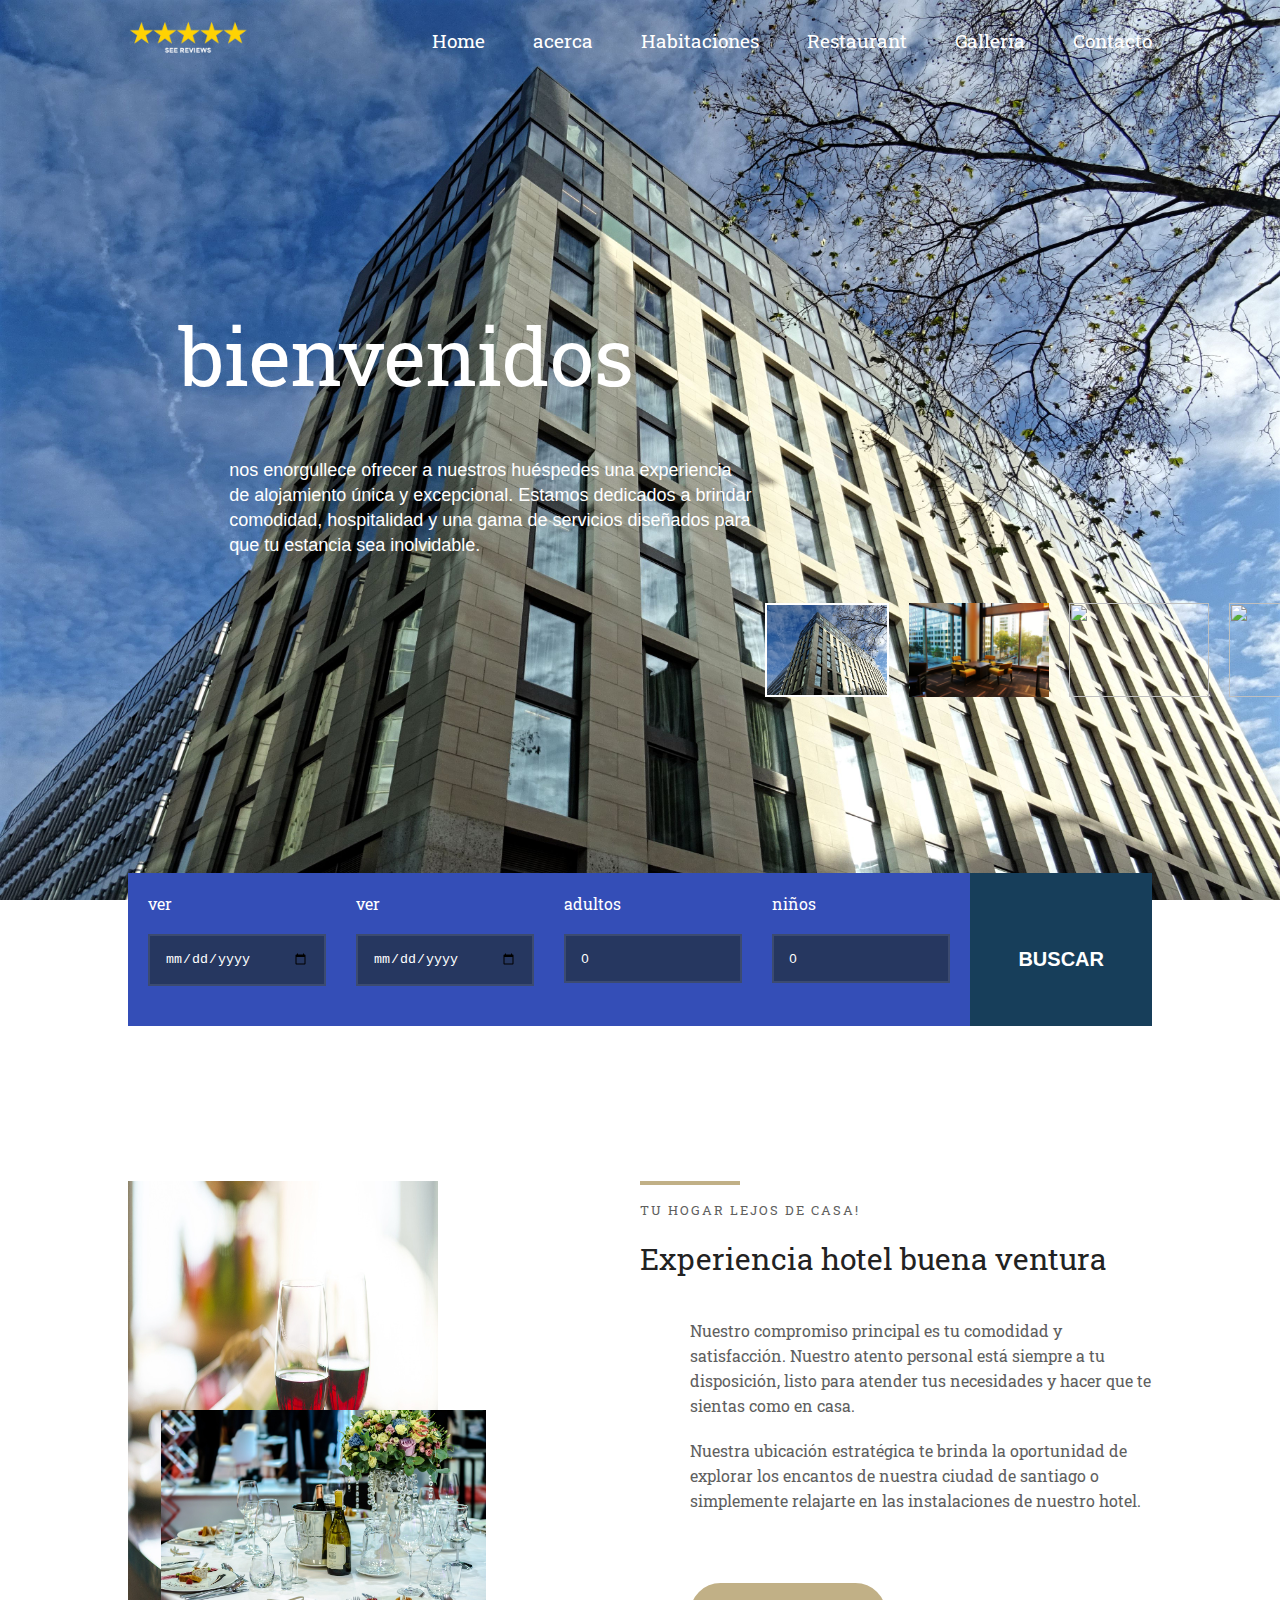
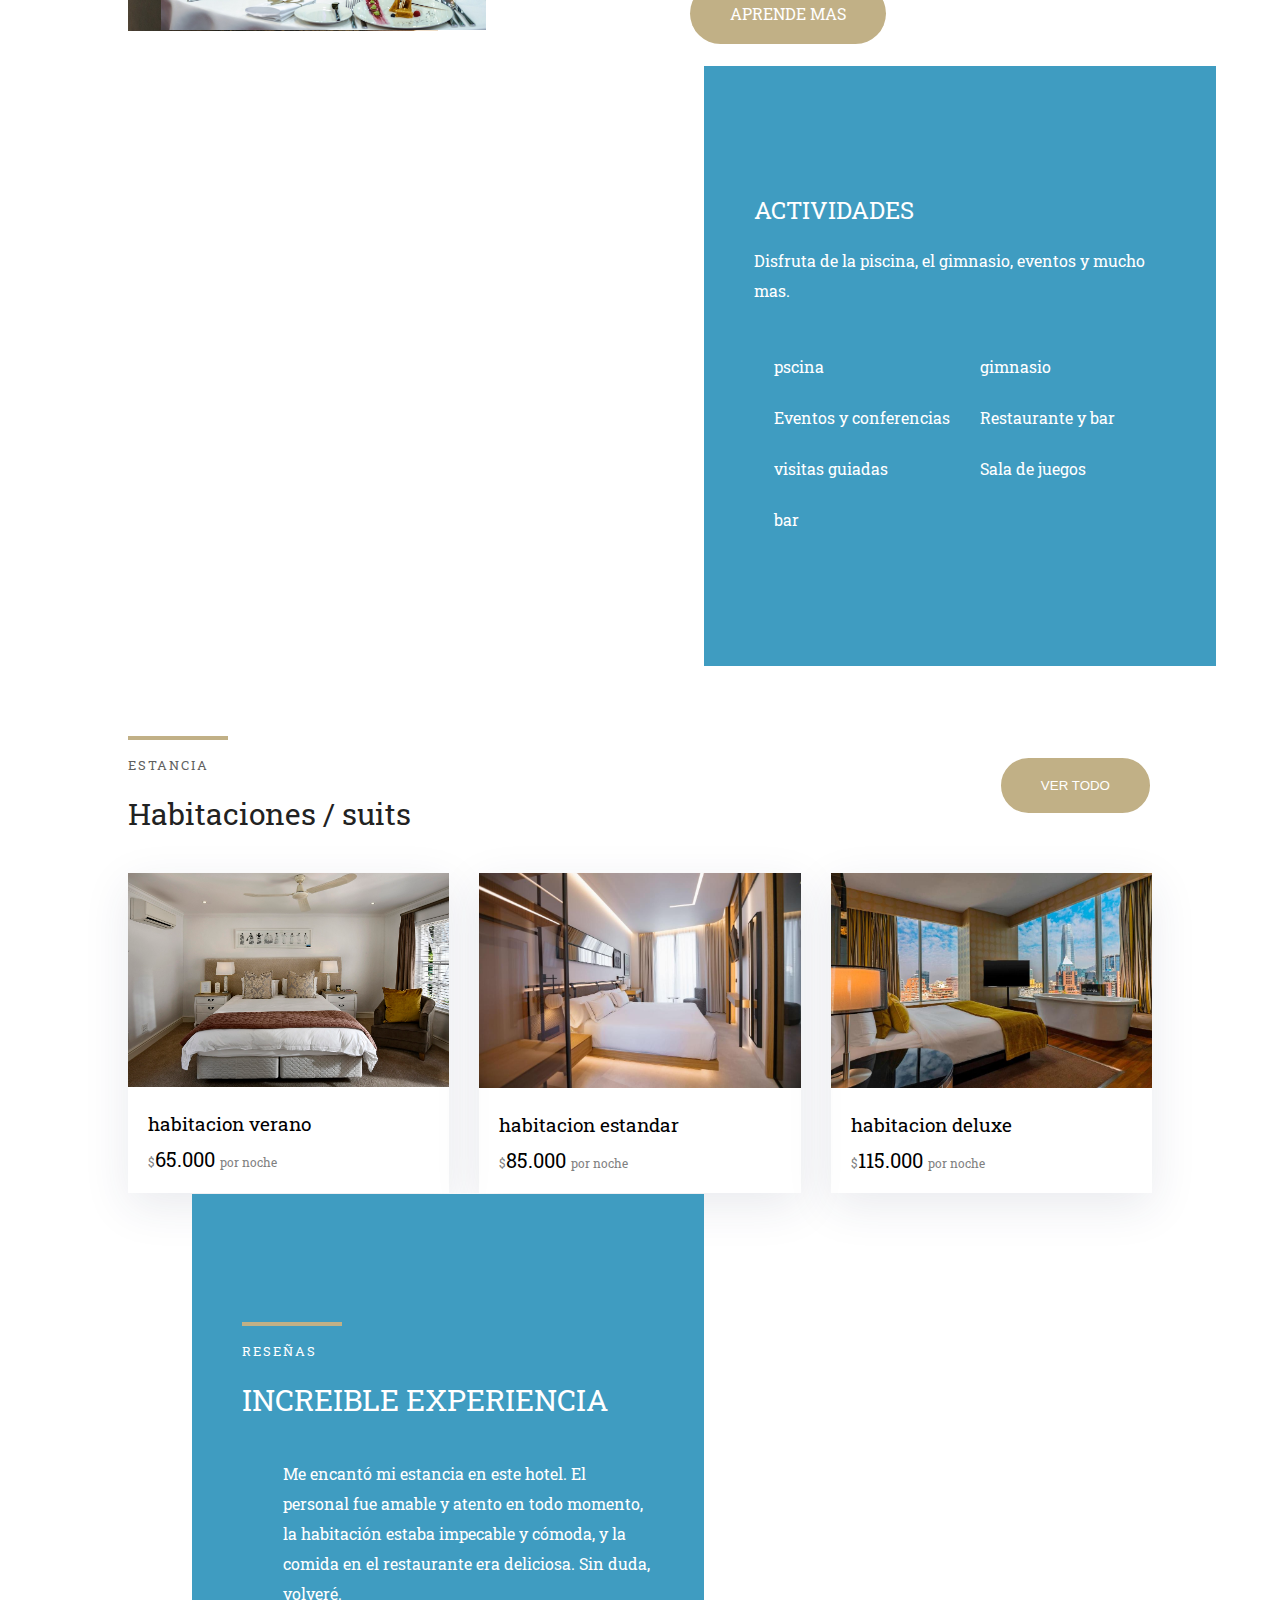
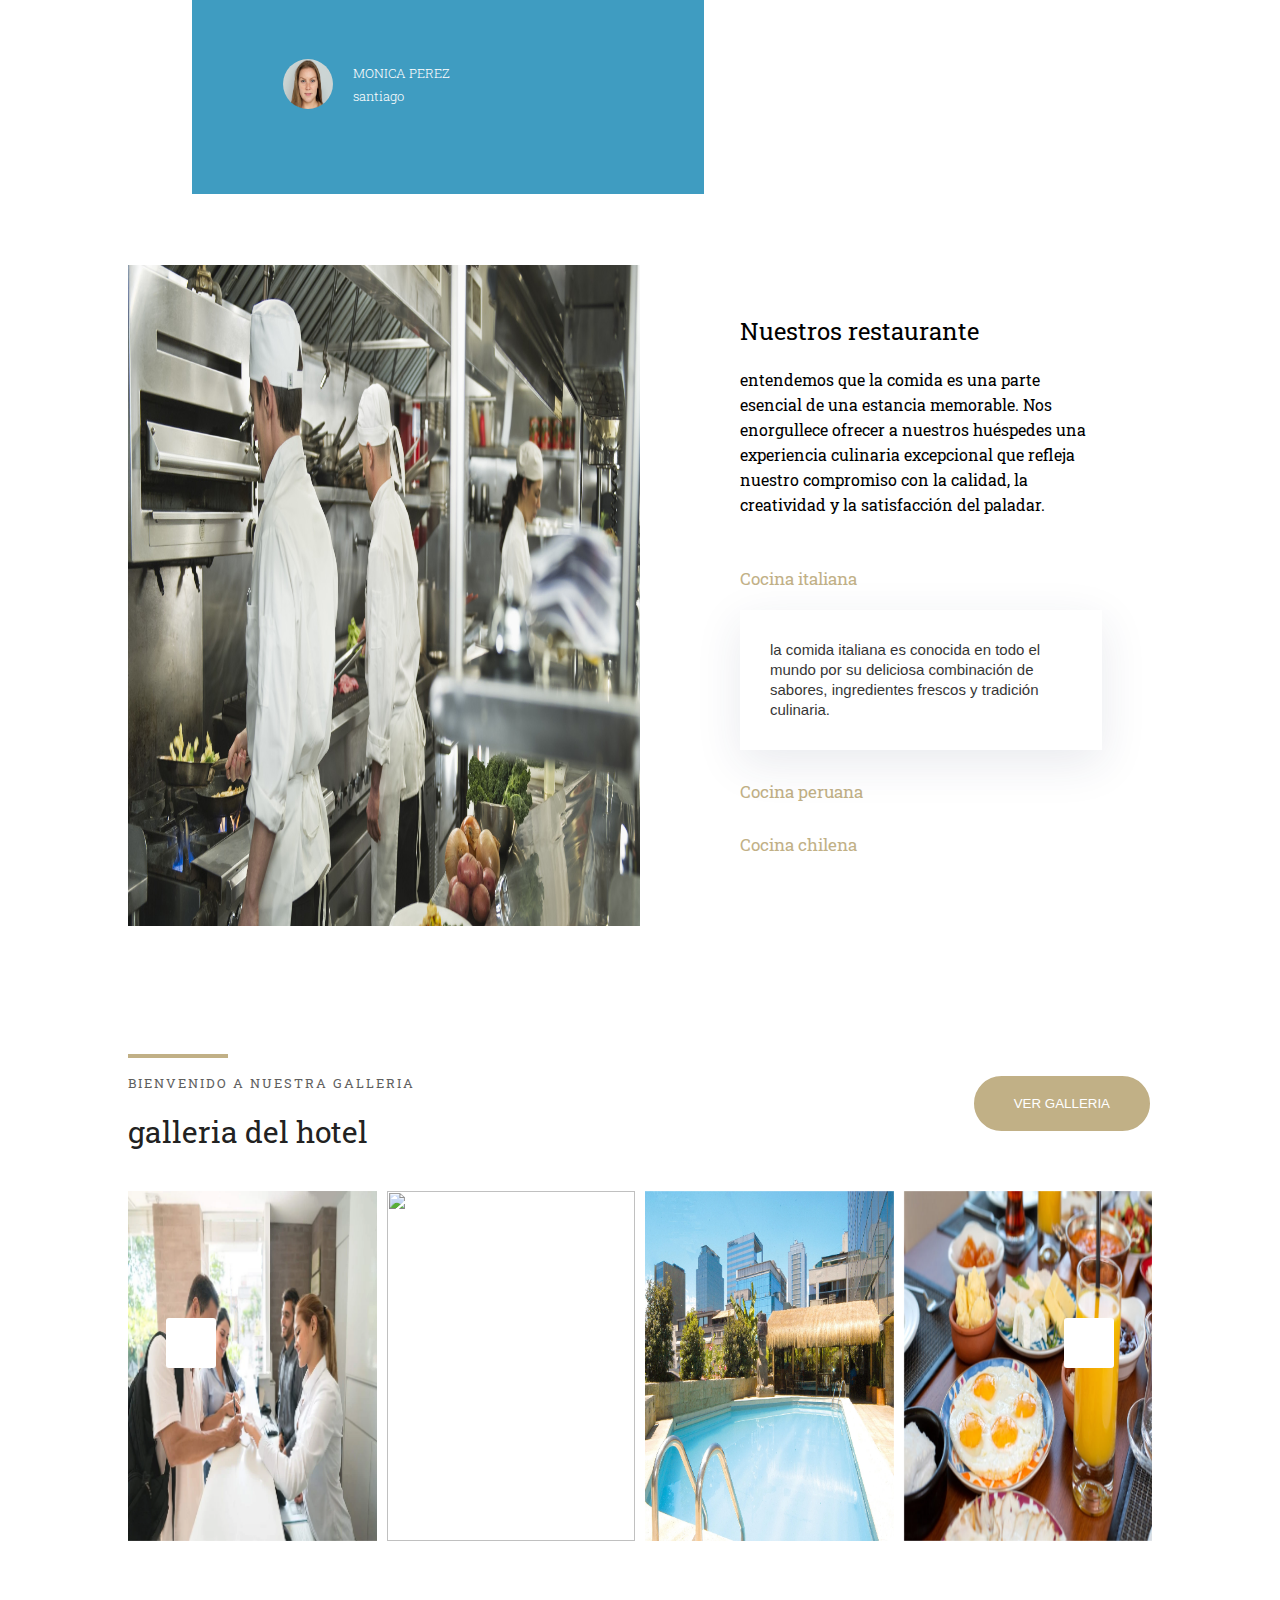
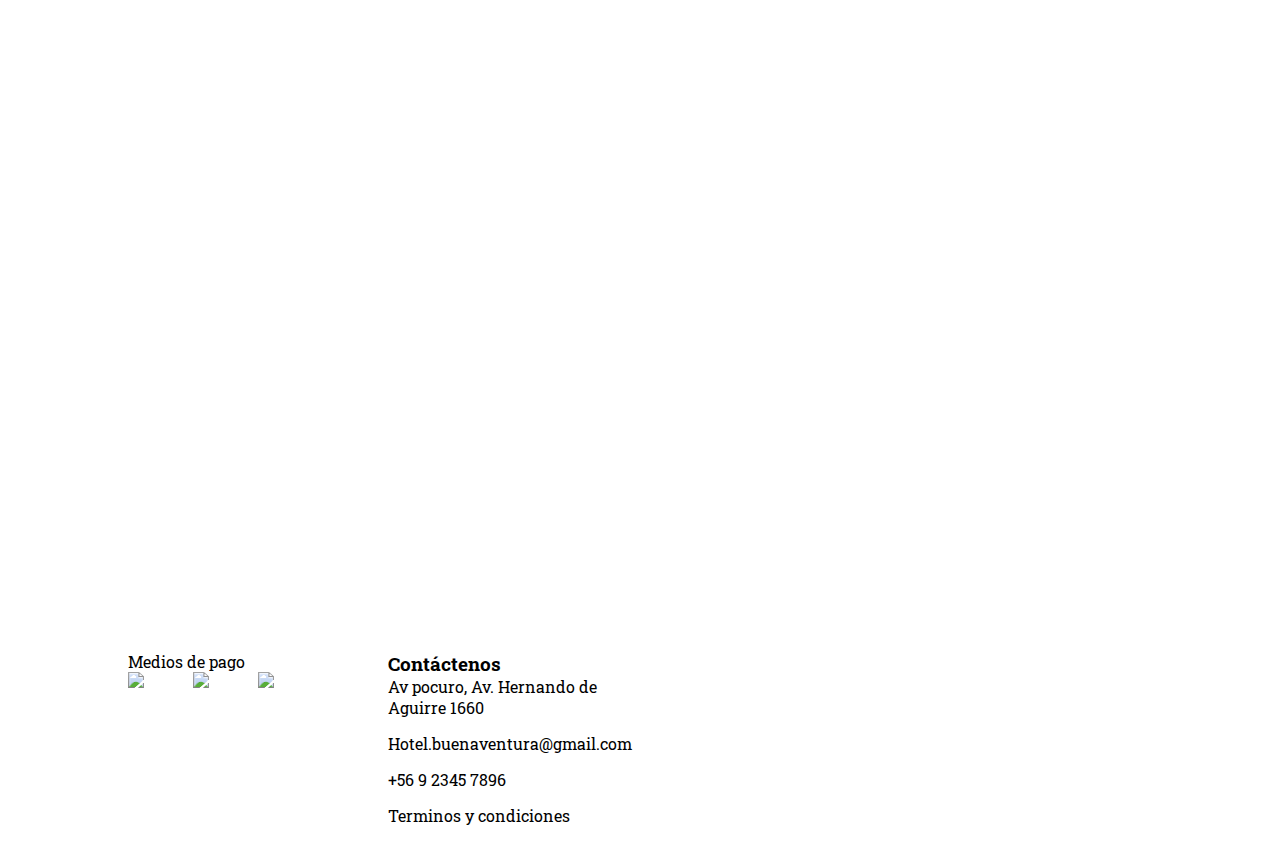
==== commit eb9ed393: "Add files via upload" ====
--- a/hotel/index.html
+++ b/hotel/index.html
@@ -77,10 +77,10 @@
 
           </div>
           <div class="image-item">
-            <img src="images/imagez7.jpg" alt="" class="slide active" onclick="img('images/imagez7.jpg')">
-            <img src="images/imagez8.jpg" alt="" class="slide" onclick= "img('images/imagez8.jpg')">
-            <img src="images/imagez10.jpg" alt="" class="slide " onclick= "img('images/imagez10.jpg')">
-            <img src="images/imagez9.jpg" alt="" class="slide " onclick= "img('images/imagez9.jpg')">
+            <img src="images/imagez7.jpg" alt="" class="slide active" onclick="img('images/imagez7.jpg' )">
+            <img src="images/imagez8.jpg" alt="" class="slide " onclick= "img('images/imagez8.jpg') " >
+            <img src="images/imagez10.jpg" alt="" class="slide  " onclick= "img('images/imagez10.jpg')">
+            <img src="images/imagez9.jpg" alt="" class="slide  " onclick= "img('images/imagez9.jpg')">
           </div>
         </div>
 
@@ -217,7 +217,9 @@
               <H2>Habitaciones / suits</H2>
             </div>
             <div class="button">
+              <a href="rooms.html">
               <button class="btn1">VER TODO</button>
+            </a>
             </div>
           </div>
           <div class="content grid">
@@ -342,7 +344,7 @@
             </div>
 
           <div class="button">
-            <a href="file:///C:/Users/Nico/Desktop/hotel/gallary.html">
+            <a href="gallary.html">
                 <button class="btn1">VER GALLERIA</button>
               </a>
               
--- a/hotel/css/style.css
+++ b/hotel/css/style.css
@@ -185,11 +185,13 @@
   }
   
   .Home .image-item {
-    position: absolute;
+    position: flex;
     top: 20%;
-    right: 20%;
+    left: 20%;
+    margin-top: 3%;
+    margin-left: 60%;
     display: flex;
-    flex-direction: column;
+    flex-direction: row;
     cursor: pointer;
   }
   
@@ -203,6 +205,8 @@
   .Home .image-item img.active {
     border: 2px solid white;
   }
+
+  
   
   .Home .box .text {
     position: relative;
